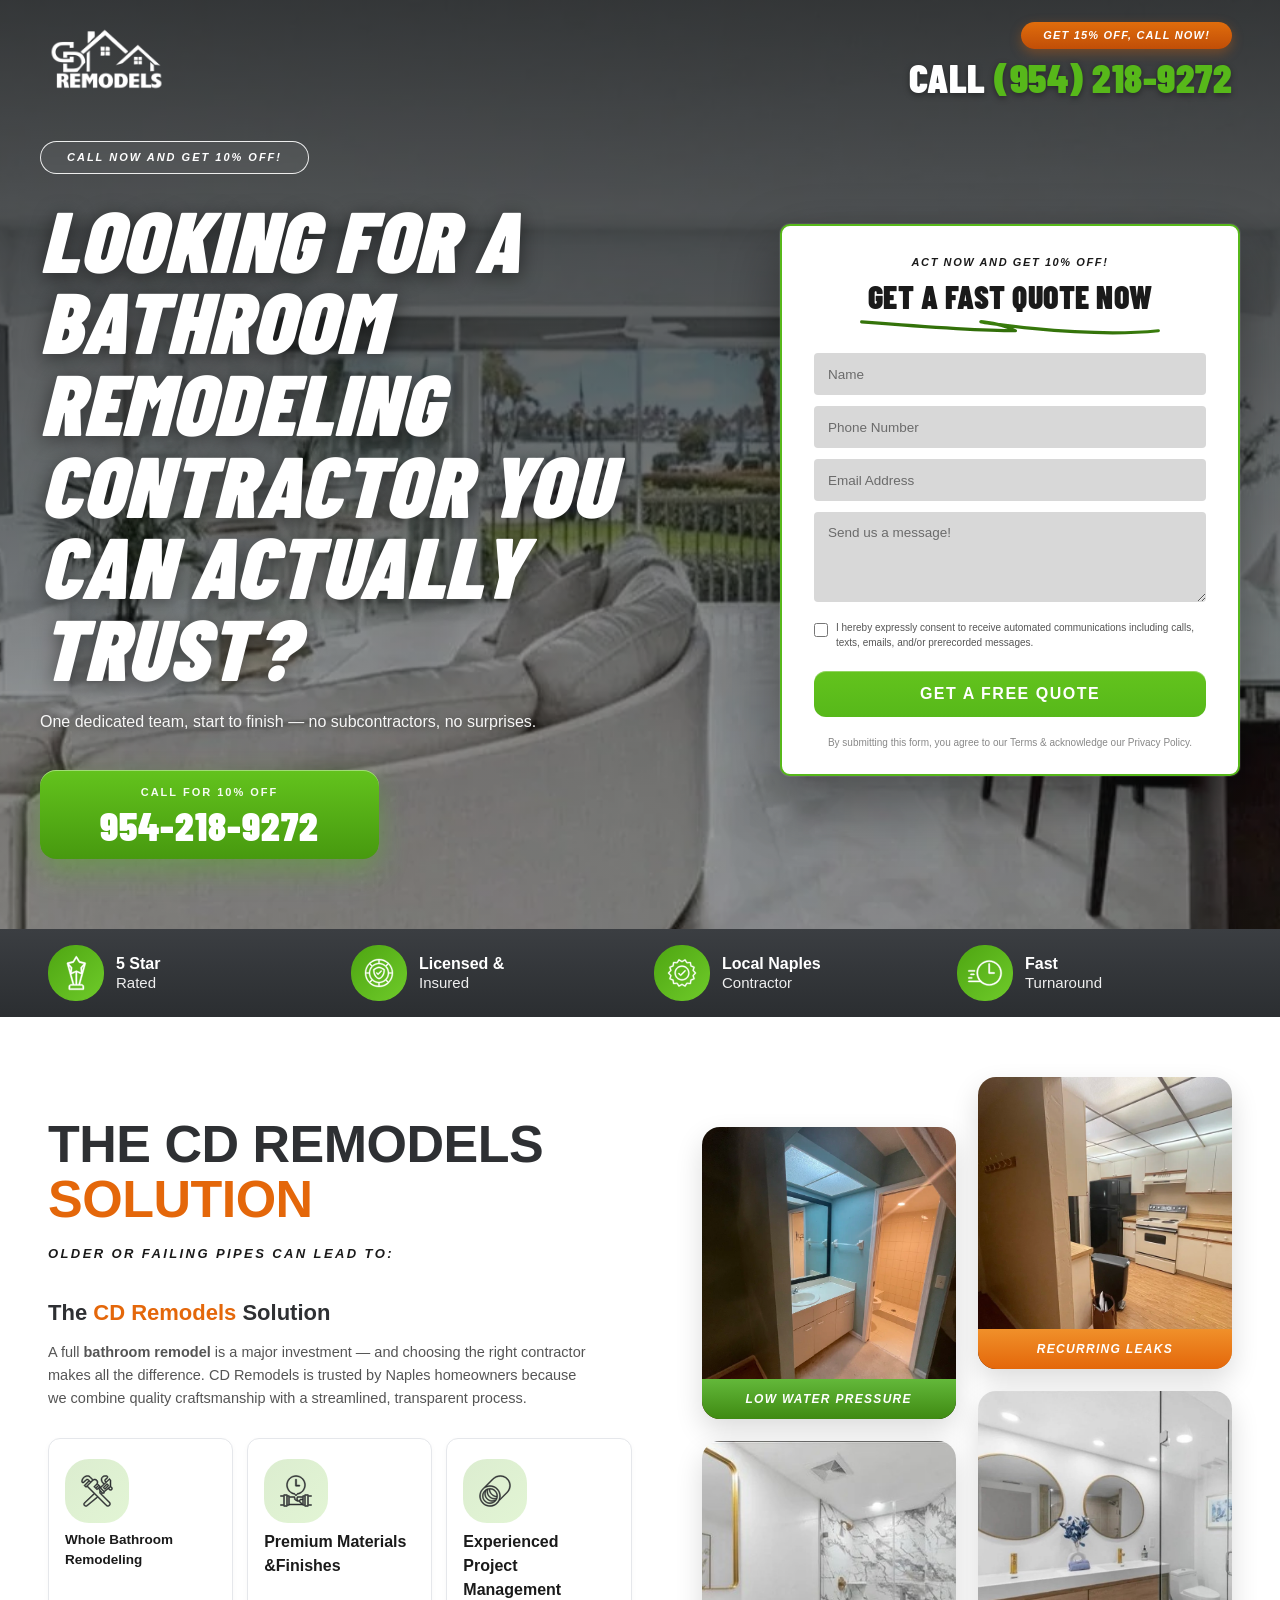
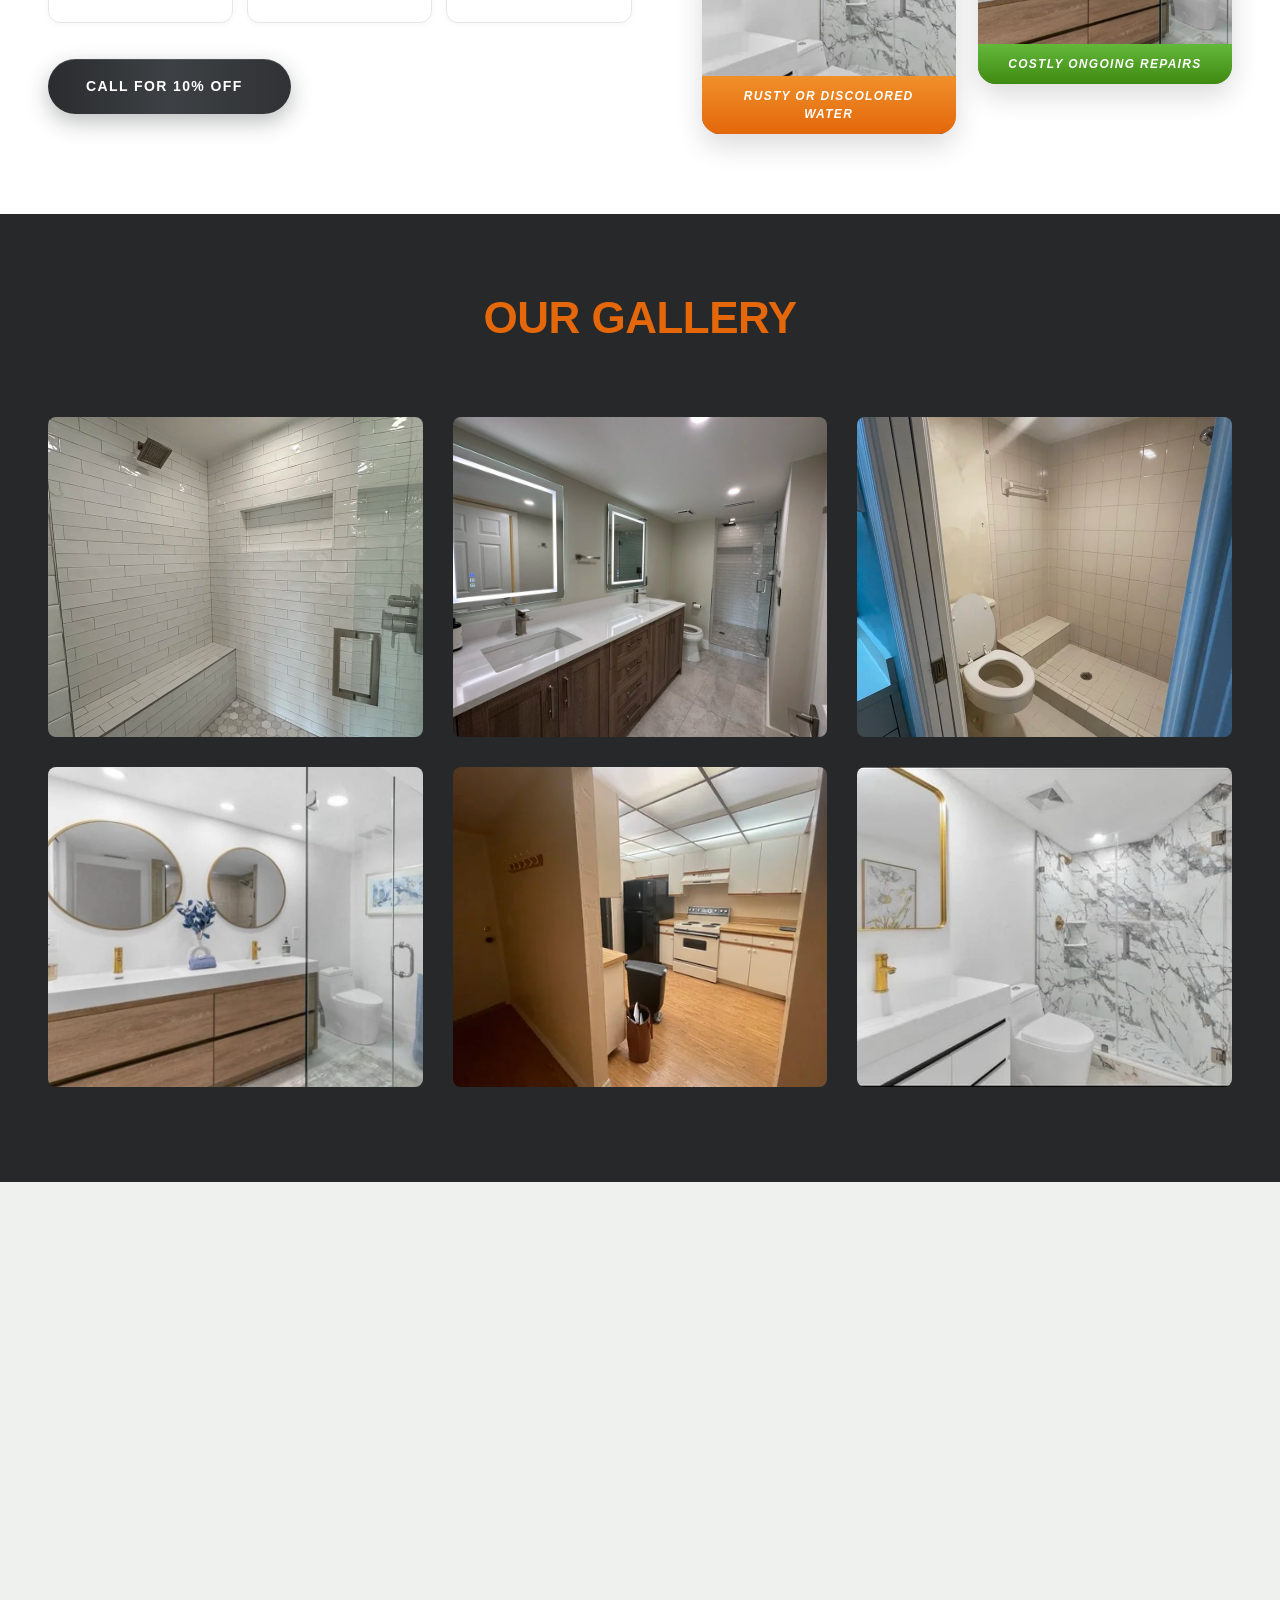
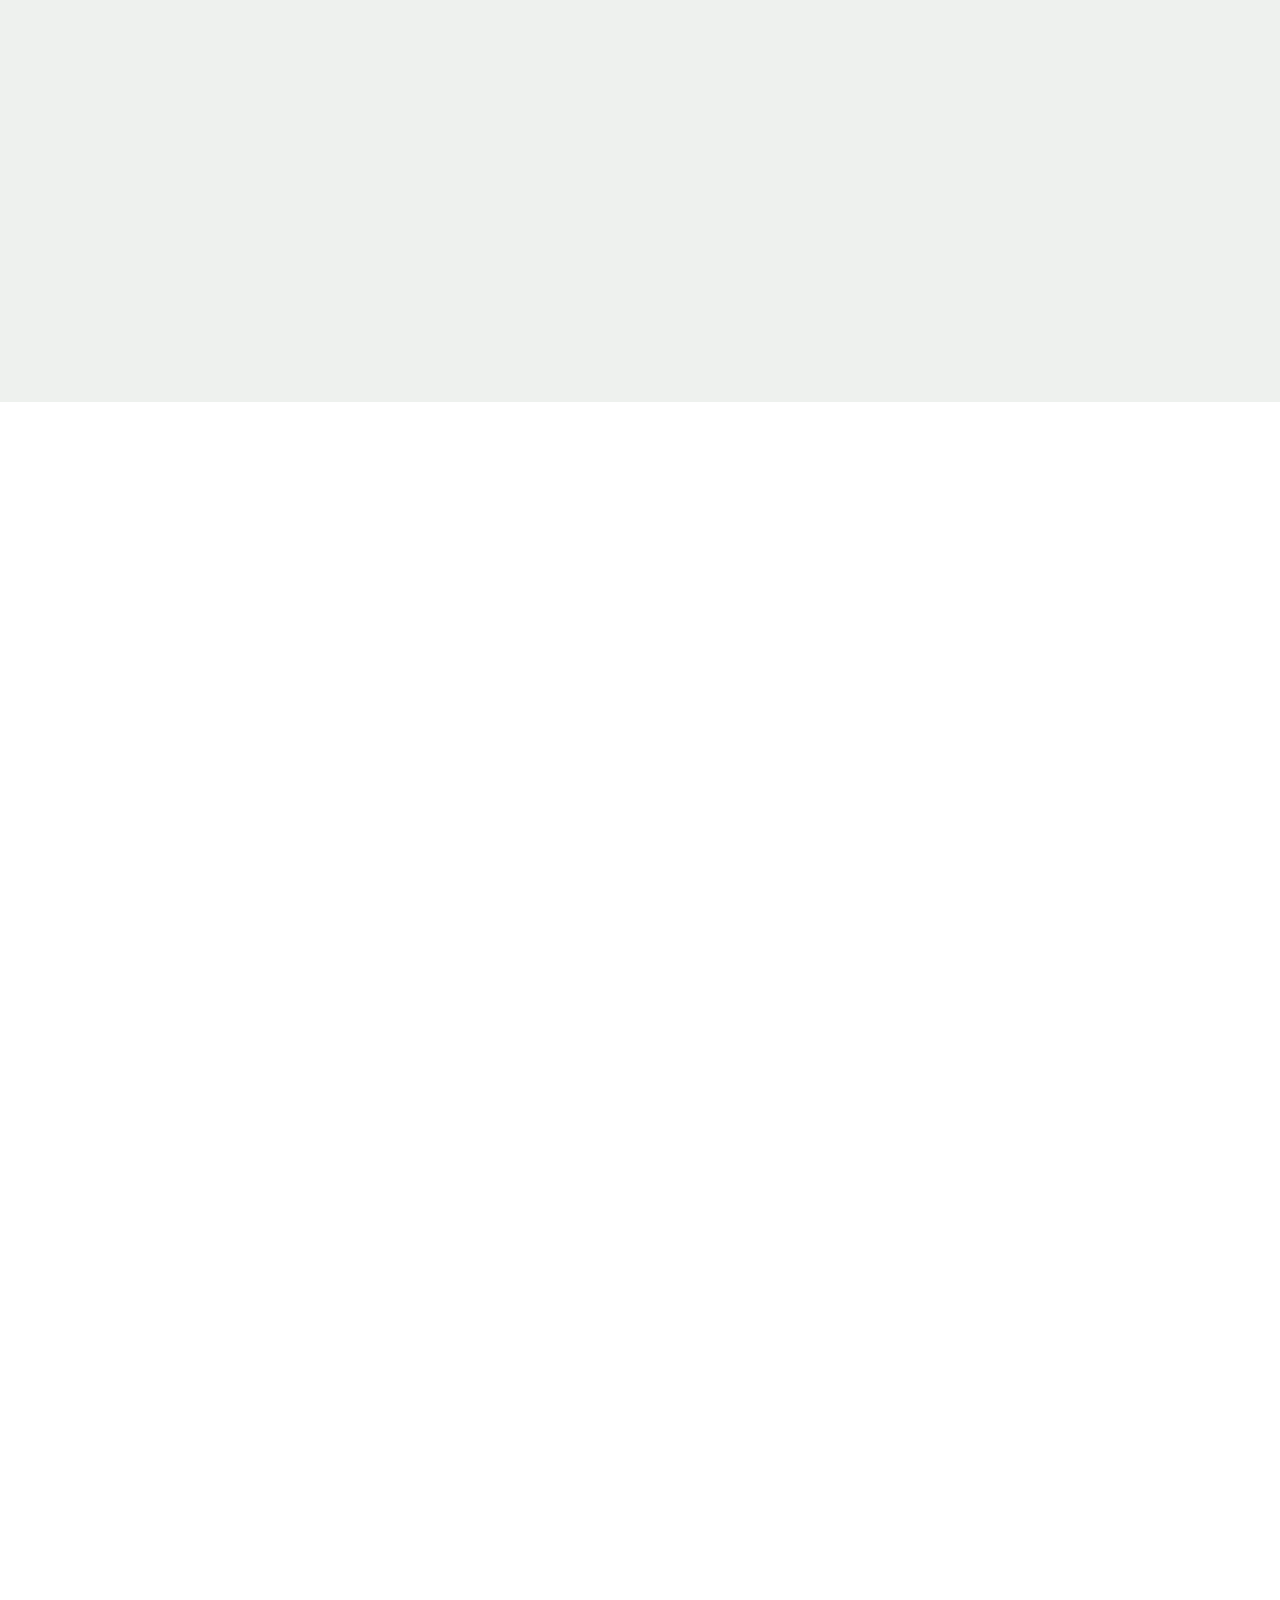
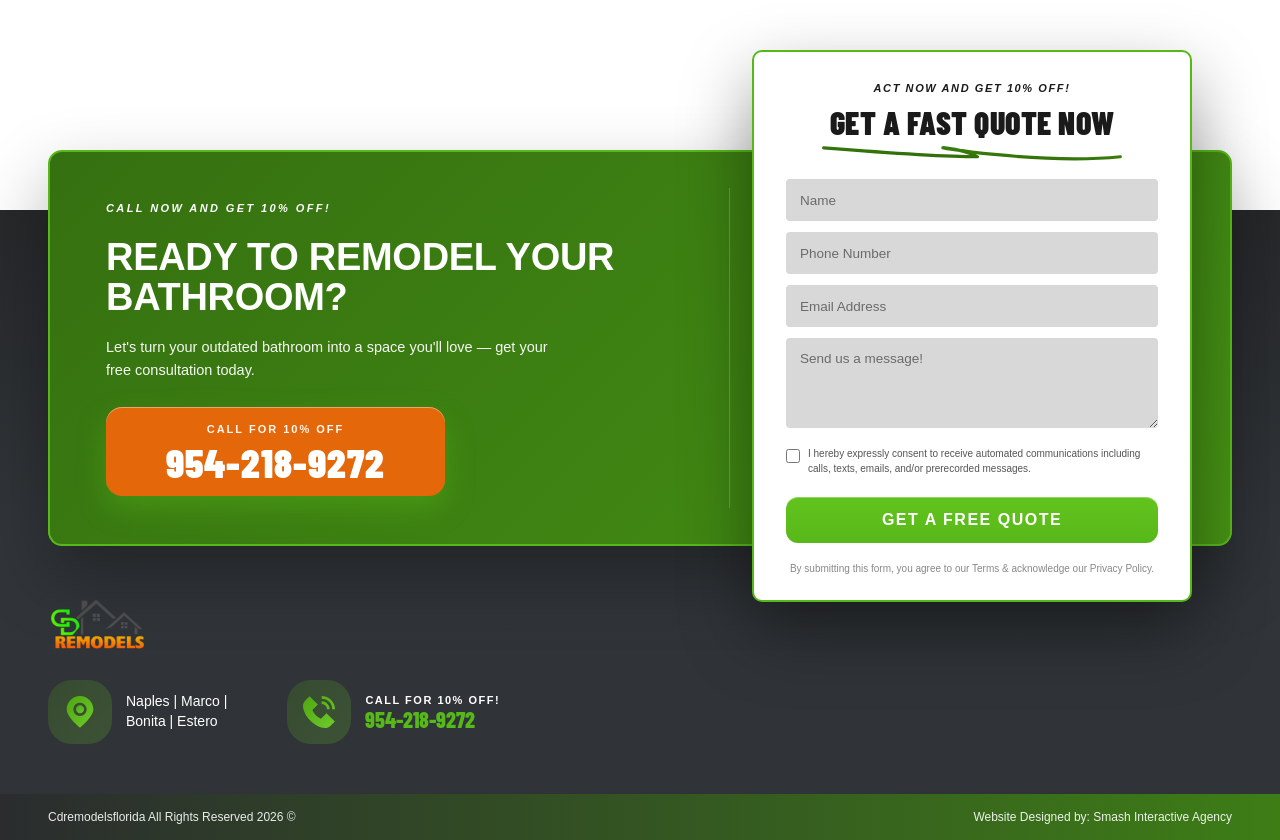
==== bathroom-remodeling.html @ 07159d66 "Initial Commit" ====
<!doctype html>
<html lang="en">
<head>
<!-- Google Tag Manager -->
<!--<script>(function(w,d,s,l,i){w[l]=w[l]||[];w[l].push({'gtm.start':-->
<!--    new Date().getTime(),event:'gtm.js'});var f=d.getElementsByTagName(s)[0],-->
<!--    j=d.createElement(s),dl=l!='dataLayer'?'&l='+l:'';j.async=true;j.src=-->
<!--    'https://www.googletagmanager.com/gtm.js?id='+i+dl;f.parentNode.insertBefore(j,f);-->
<!--    })(window,document,'script','dataLayer','GTM-KGR26T9K');</script>-->
<!-- End Google Tag Manager -->
<meta charset="utf-8"/>
<meta content="width=device-width, initial-scale=1.0" name="viewport"/>
<title>cdremodelsflorida.com — CD Remodels Bathroom Remodeling </title>
<link href="assets/img/favicon.png" rel="icon" type="image/png"/>
<link href="https://fonts.googleapis.com" rel="preconnect">
<link crossorigin="" href="https://fonts.gstatic.com" rel="preconnect"/>
<link rel="stylesheet" href="assets/css/styles-optimized.css">
<style>
      .check-icon {
        display: inline-flex;
        align-items: center;
        justify-content: center;
        flex: 0 0 auto;
        width: 24px;
        height: 24px;
        border-radius: 50%;
        font-weight: 800;
        line-height: 1;
        background: linear-gradient(180deg, #63c31d 0%, #47990f 100%);
        color: #fff;
        font-size: 13px;
        box-shadow: 0 2px 6px rgba(87, 184, 26, 0.35);
      }
    </style>
<!-- Google reCAPTCHA is lazy-loaded near the form to improve initial page speed -->
</link></head>
<body>
<!-- Google Tag Manager (noscript) -->
<!--<noscript><iframe height="0" src="https://www.googletagmanager.com/ns.html?id=GTM-KGR26T9K" style="display:none;visibility:hidden" width="0"></iframe></noscript>-->
<!-- End Google Tag Manager (noscript) -->
<!-- Sticky Nav (transparent at top, solid on scroll) -->
<header class="top-bar">
<div class="container top-bar-inner">
<a class="logo" href="#">
<img alt="CD Remodels Logo" width="89" height="50" decoding="async" fetchpriority="high" src="assets/img/logo.webp"/>
</a>
<div class="top-cta">
<span class="top-badge">GET 15% OFF, CALL NOW!</span>
<a class="top-phone" href="tel:9542189272">CALL <span>(954) 218-9272</span></a>
</div>
</div>
</header>
<section class="hero">
<div class="hero-bg"></div>
<div class="hero-overlay"></div>
<!-- Main hero content -->
<div class="container hero-grid">
<div class="hero-content">
<span class="pill">CALL NOW AND GET 10% OFF!</span>
<h1 class="hero-title">
<span class="title-desktop">
              Looking for a <br>
              Bathroom Remodeling <br> 
              Contractor You <br> 
              Can Actually Trust?

            </span>
<span class="title-mobile">
 Looking for a <br>
               Bathroom Remodeling <br> 
              Contractor You <br> 
              Can Actually Trust?
            </span>
</h1>
<p class="hero-sub">
            One dedicated team, start to finish — no subcontractors, no surprises.   
          </p>
<a class="phone-cta" href="tel:9542189272">
<span class="phone-cta-top">CALL FOR 10% OFF</span>
<span class="phone-cta-num">954-218-9272</span>
</a>
</div>
<!-- Quote Form -->
<aside class="quote-card" id="quote">
<p class="quote-eyebrow">ACT NOW AND GET 10% OFF!</p>
<h2 class="quote-title">
            Get a Fast Quote Now
          </h2>
<!-- Hand-drawn underline -->
<img alt="Form Line" class="quote-title-underline" decoding="async" src="assets/img/icons/form-line.svg"/>
<form action="forms/request-form.php" class="quote-form" method="POST">
<input name="full_name" placeholder="Name" required="" type="text"/>
<input name="phone" placeholder="Phone Number" required="" type="tel"/>
<input name="email" placeholder="Email Address" required="" type="email"/>
<textarea name="message" placeholder="Send us a message!" required="" rows="3"></textarea>
<!-- Honeypot: hidden from real users, bots fill it in -->
<input aria-hidden="true" autocomplete="off" name="website" style="position:absolute;left:-9999px;height:0;width:0;opacity:0" tabindex="-1" type="text"/>
<label class="consent">
<input required="" type="checkbox"/>
<span>I hereby expressly consent to receive automated communications
                including calls, texts, emails, and/or prerecorded
                messages.</span>
</label>
<!-- Google reCAPTCHA -->
<!--<div class="recaptcha-wrap">-->
<!--<div class="g-recaptcha" id="recaptcha-top"></div>-->
<!--</div>-->
<button class="submit-btn" type="submit">GET A FREE QUOTE</button>
<p class="terms">
              By submitting this form, you agree to our Terms &amp; acknowledge
              our Privacy Policy.
            </p>
</form>
</aside>
</div>
<!-- Trust strip -->
<div class="features-strip">
<div class="container features-grid">
<div class="feature">
<img alt="5 Star Rated" decoding="async" src="assets/img/icons/28-years-experience.svg"/>
<div class="feature-text">
<strong>5 Star</strong>
<span>Rated</span>
</div>
</div>
<div class="feature">
<img alt="28+ Years of Experience" decoding="async" src="assets/img/icons/licensed-and-ensured.svg"/>
<div class="feature-text">
<strong>Licensed &amp;</strong>
<span>Insured</span>
</div>
</div>
<div class="feature">
<img alt="Local Naples Contractor" decoding="async" src="assets/img/icons/certified-uponor-installers.svg"/>
<div class="feature-text">
<strong>Local Naples</strong>
<span>Contractor</span>
</div>
</div>
<div class="feature">
<img alt="Fast Turnaround" decoding="async" src="assets/img/icons/fast-turn-around.svg"/>
<div class="feature-text">
<strong>Fast</strong>
<span>Turnaround</span>
</div>
</div>
</div>
</div>
</section>
<!--PROBLEM / SOLUTION SECTION -->
<section class="problem">
<div class="container problem-grid">
<!-- LEFT: copy + features + CTA -->
<div class="problem-content">
<h2 class="section-title">
<span class="title-dark">The CD Remodels</span><br/>
<span class="title-bright">Solution</span>
</h2>
<p class="section-eyebrow">Older or failing pipes can lead to:</p>
<h3 class="solution-title">
<span class="title-dark">The</span>
<span class="title-bright">CD Remodels</span>
<span class="title-dark">Solution</span>
</h3>
<p class="solution-text">
  A full <strong>bathroom remodel</strong> is a major investment — and choosing the right contractor makes all the difference. CD Remodels is trusted by Naples homeowners because we combine quality craftsmanship with a streamlined, transparent process. 
          </p>
<div class="feature-cards">
<div class="feature-card">
<img alt="Icon 1" decoding="async" loading="lazy" src="assets/img/icons/icon-1.svg"/>
<p>
<strong>Whole Bathroom Remodeling </strong><br>
<!--<span>(homes, condos, townhomes)</span>-->
</p>
</div>
<div class="feature-card">
<img alt="Icon 2" decoding="async" loading="lazy" src="assets/img/icons/icon-2.svg"/><br>
<strong>Premium Materials &Finishes </strong><br>
</div>
<div class="feature-card">
<img alt="Icon 3" decoding="async" loading="lazy" src="assets/img/icons/icon-3.svg"/><br>
<strong>Experienced Project Management</strong>
</div>
</div>
<a class="problem-cta" href="tel:9542189272">
            CALL FOR 10% OFF  
</a>
</div>
<!-- RIGHT: 2x2 staggered image grid -->
<div class="problem-images">
<div class="problem-img-card">
<img alt="Low water pressure faucet" decoding="async" loading="lazy" src="assets/img/gallery/bathroom1.webp"/>
<span class="problem-label label-teal">Low Water Pressure</span>
</div>
<div class="problem-img-card">
<img alt="Leaking pipe" decoding="async" loading="lazy" src="assets/img/gallery/bathroom2.webp"/>
<span class="problem-label label-blue">Recurring Leaks</span>
</div>
<div class="problem-img-card">
<img alt="Rusty pipes" decoding="async" loading="lazy" src="assets/img/gallery/bathroom-img5.jpg"/>
<span class="problem-label label-blue">Rusty or Discolored Water</span>
</div>
<div class="problem-img-card">
<img alt="Plumber repairing pipes" decoding="async" loading="lazy" src="assets/img/gallery/bathroom-img4.jpg"/>
<span class="problem-label label-teal">Costly Ongoing Repairs</span>
</div>
</div>
</div>
</section>

<!-- Work Gallery -->
<section class="gallery-list-wrapper">
	<div class="container">
        <div class="top-mid-title">
            <!-- <div class="toplabel">Our Recent Work</div> -->
            <h2 class="process-title">
<span class="title-bright">Our Gallery</span>
</h2>
        </div>
		<div class="row">
            <div class="col-lg-4 col-md-6 col-sm-12 mtb15">
                <div class="gallery-images">
                    <a data-fancybox="gallery" data-src="assets/img/gallery/bathroom-img1.webp">
                        <img src="assets/img/gallery/bathroom-img1.webp" alt="Gallery 1">
                        <div class="hover-content">
                            <span class="hover-icon"></span>
                        </div>
                    </a>
                </div>
            </div>
            <div class="col-lg-4 col-md-6 col-sm-12 mtb15">
                <div class="gallery-images">
                    <a data-fancybox="gallery" data-src="assets/img/gallery/bathroom-img2.webp">
                        <img src="assets/img/gallery/bathroom-img2.webp" alt="Gallery 2">
                        <div class="hover-content">
                            <span class="hover-icon"></span>
                        </div>
                    </a>
                </div>
            </div>
            <div class="col-lg-4 col-md-6 col-sm-12 mtb15">
                <div class="gallery-images">
                    <a data-fancybox="gallery" data-src="assets/img/gallery/bathroom-img3.jpg">
                        <img src="assets/img/gallery/bathroom-img3.jpg" alt="Gallery 3">
                        <div class="hover-content">
                            <span class="hover-icon"></span>
                        </div>
                    </a>
                </div>
            </div>
            <div class="col-lg-4 col-md-6 col-sm-12 mtb15">
                <div class="gallery-images">
                    <a data-fancybox="gallery" data-src="assets/img/gallery/bathroom-img4.jpg">
                        <img src="assets/img/gallery/bathroom-img4.jpg" alt="Gallery 4">
                        <div class="hover-content">
                            <span class="hover-icon"></span>
                        </div>
                    </a>
                </div>
            </div>
            <div class="col-lg-4 col-md-6 col-sm-12 mtb15">
                <div class="gallery-images">
                    <a data-fancybox="gallery" data-src="assets/img/gallery/bathroom-img6.webp">
                        <img src="assets/img/gallery/bathroom-img6.webp" alt="Gallery 5">
                        <div class="hover-content">
                            <span class="hover-icon"></span>
                        </div>
                    </a>
                </div>
            </div>
            <div class="col-lg-4 col-md-6 col-sm-12 mtb15">
                <div class="gallery-images">
                    <a data-fancybox="gallery" data-src="assets/img/gallery/bathroom-img5.jpg">
                        <img src="assets/img/gallery/bathroom-img5.jpg" alt="Gallery 6">
                        <div class="hover-content">
                            <span class="hover-icon"></span>
                        </div>
                    </a>
                </div>
            </div>
        </div>
    </div>
</section>

<!--SPECIALISTS SECTION-->
<section class="specialists">
<div class="container specialists-grid">
<!-- LEFT: image + floating callouts -->
<div class="specialists-visual">
<div class="visual-frame">
<img alt="RepipesOnly specialist working on pipes" decoding="async" loading="lazy" src="assets/img/mid-sec-image1.webp"/>
<!-- Top-right floating callout -->
<div class="callout callout-top">
<span class="callout-pill">Long-Term Results</span>
<div class="callout-body">
<p>Better pressure. Cleaner water. Fewer problems.</p>
<img alt="Icon 7" decoding="async" loading="lazy" src="assets/img/icons/icon-7.svg"/>
</div>
</div>
<!-- Bottom-left floating callout -->
<div class="callout callout-bottom">
<span class="callout-pill">Whole-Home Repipe</span>
<div class="callout-body">
<p>Replace the cause —<br/>not just the symptom</p>
<img alt="Icon 8" decoding="async" loading="lazy" src="assets/img/icons/icon-8.svg"/>
</div>
</div>
</div>
</div>



<!-- RIGHT: copy + feature list + CTA -->
<div class="specialists-content">
<p class="specialists-eyebrow">
  Why Choose Us?
          </p>
<h2 class="specialists-title">
<span class="title-dark">South Florida’s </span><br/>
<span class="title-bright">Bathroom Remodeling Experts  </span>
</h2>
<ul class="specialist-list">
<li>
<span aria-hidden="true" class="check-icon">✓</span>
<div>
<strong>25+ Years of Experience</strong>
</div>
</li>
<li>
<span aria-hidden="true" class="check-icon">✓</span>
<div>
<strong>
  One dedicated project manager from start to finish  
</strong>
</div>
</li>
<li>
<span aria-hidden="true" class="check-icon">✓</span>
<div>
<strong>Clear timelines and proactive communication always 
always </strong>
</div>
</li>
<li>
<span aria-hidden="true" class="check-icon">✓</span>
<div>
<strong>
  Respect for your home, schedule and vision  
</strong>
</div>
</li>

</ul>
<a class="problem-cta" href="tel:9542189272">
            CALL FOR 15% OFF  <span>954-218-9272</span>
</a>
</div>
</div>
</section>
<!--PROCESS SECTION -->
<section class="process">
<div class="container">
<p class="process-eyebrow">Our Approach</p>
<h2 class="process-title">
<span class="title-dark">Simple, Efficient, and</span>
<span class="title-bright">Stress-Free</span>
</h2>
<div class="process-steps">
<div class="process-card">
<h3>Step 1</h3>
<img alt="Icon 4" decoding="async" loading="lazy" src="assets/img/icons/icon-4.svg"/>
<h4>Free Consultation</h4>
<p>
              We learn your goals, timeline, and budget, then give you honest,
              expert guidance from day one.
            </p>
</div>
<!-- Mobile-only vertical curve (between Step 1 and Step 2) -->
<svg aria-hidden="true" class="step-curve-mobile" fill="none" viewbox="0 0 50 70">
<path d="M25,5 Q42,22 25,35 T25,65" stroke="#e4670a" stroke-dasharray="4 5" stroke-linecap="round" stroke-width="2"></path>
</svg>
<div class="process-card">
<h3>Step 2</h3>
<img alt="Icon 5" decoding="async" loading="lazy" src="assets/img/icons/icon-5.svg"/>
<h4>Planning &amp; Design</h4>
<p>
              We map out every detail upfront, so there are no surprises once
              construction starts.
            </p>
</div>
<!-- Mobile-only vertical curve (between Step 2 and Step 3) -->
<svg aria-hidden="true" class="step-curve-mobile" fill="none" viewbox="0 0 50 70">
<path d="M25,5 Q8,22 25,35 T25,65" stroke="#e4670a" stroke-dasharray="4 5" stroke-linecap="round" stroke-width="2"></path>
</svg>
<div class="process-card">
<h3>Step 3</h3>
<img alt="Icon 6" decoding="async" loading="lazy" src="assets/img/icons/icon-6.svg"/>
<h4>Build &amp; Project Management</h4>
<p>
              Our experienced team manages your remodel start to finish, keeping
              you informed at every step.
            </p>
</div>
<!-- Mobile-only vertical curve (between Step 3 and Step 4) -->
<svg aria-hidden="true" class="step-curve-mobile" fill="none" viewbox="0 0 50 70">
<path d="M25,5 Q42,22 25,35 T25,65" stroke="#e4670a" stroke-dasharray="4 5" stroke-linecap="round" stroke-width="2"></path>
</svg>
<div class="process-card">
<h3>Step 4</h3>
<img alt="Icon 4" decoding="async" loading="lazy" src="assets/img/icons/icon-4.svg"/>
<h4>Final Walkthrough</h4>
<p>
              We inspect every detail against our standards — and yours — before
              we call it done.
            </p>
</div>
<!-- Decorative dotted curves between cards -->
<svg aria-hidden="true" class="step-curve curve-left" fill="none" viewbox="0 0 100 60">
<path d="M2,12 Q30,8 50,40 T98,18" stroke="#e4670a" stroke-dasharray="4 5" stroke-linecap="round" stroke-width="2"></path>
</svg>
<svg aria-hidden="true" class="step-curve curve-mid" fill="none" viewbox="0 0 100 60">
<path d="M2,12 Q30,8 50,40 T98,18" stroke="#e4670a" stroke-dasharray="4 5" stroke-linecap="round" stroke-width="2"></path>
</svg>
<svg aria-hidden="true" class="step-curve curve-right" fill="none" viewbox="0 0 100 60">
<path d="M2,12 Q30,8 50,40 T98,18" stroke="#e4670a" stroke-dasharray="4 5" stroke-linecap="round" stroke-width="2"></path>
</svg>
</div>
<!-- Testimonials -->
<div class="approach-testimonials">
<p class="testimonials-eyebrow">Don't Just Take Our Word For It</p>
<h3 class="testimonials-title">What Our Clients Say</h3>
<div class="testimonial-grid">
<figure class="testimonial-card">
<div class="testimonial-stars" role="img" aria-label="Rated 5 out of 5 stars">★★★★★</div>
<p class="testimonial-headline">Reasonable price</p>
<blockquote>
              CD Remodels recently completed a full gut and remodel of our
              bathroom, including a brand-new tiled shower stall. The final result
              looks fantastic, and the quality of the tile work is excellent.
              David was very helpful with the design, permits and keeping the
              project moving to completion. While there were a few minor delays
              along the way, the team was professional, respectful of our home,
              and made sure everything was resolved to our satisfaction. We love
              our new primary bathroom!
            </blockquote>
<figcaption>
<span class="testimonial-name">Jerry LaFemina</span>
</figcaption>
</figure>
<figure class="testimonial-card">
<div class="testimonial-stars" role="img" aria-label="Rated 5 out of 5 stars">★★★★★</div>
<p class="testimonial-headline">Great price</p>
<blockquote>
              CD Remodels saved my kitchen. I had a terrible experience with a
              previous kitchen redesign, but Carlos and his remodeling company
              saved the day. He was responsive, attentive, and dedicated to
              fixing the mess left behind. The final result is stunning and even
              better than I imagined. Carlos's attention to detail and commitment
              to quality truly shine through. I highly recommend him and his team
              for any remodeling needs!
            </blockquote>
<figcaption>
<span class="testimonial-name">Yasmina Santana Ramirez</span>
</figcaption>
</figure>
<figure class="testimonial-card">
<div class="testimonial-stars" role="img" aria-label="Rated 5 out of 5 stars">★★★★★</div>
<p class="testimonial-headline">Excellent price</p>
<blockquote>
              David at CD Remodels was very responsive and easy to contact. He
              was very helpful with kitchen ideas and did an excellent job for a
              kitchen counter and remodel for an excellent price. Highly recommend
              them for any home remodel.
            </blockquote>
<figcaption>
<span class="testimonial-name">Richard Schnabel</span>
</figcaption>
</figure>
</div>
</div>
</div>
</section>
<!--FOOTER + OVERLAPPING CTA-->
<section class="footer-cta-section">
<div class="container">
<!-- Overlapping CTA cards (bridge process & footer) -->
<div class="cta-cards-row">
<!-- LEFT: teal panel -->
<div class="cta-teal foot-btn">
<p class="cta-eyebrow">Call Now and Get 10% Off!</p>
<h2 class="cta-title">Ready to Remodel Your Bathroom? </h2>
<p class="cta-text">
              Let's turn your outdated bathroom into a space you'll love — get your free consultation today.  
            </p>
<a class="phone-cta" href="tel:9542189272">
<span class="phone-cta-top">CALL FOR 10% OFF</span>
<span class="phone-cta-num">954-218-9272</span>
</a>
</div>
<!-- RIGHT: form overlapping above and below the teal -->
<aside class="quote-card cta-form-card">
<p class="quote-eyebrow">ACT NOW AND GET 10% OFF!</p>
<h2 class="quote-title">
              Get a Fast Quote Now
            </h2>
<img alt="Form Line" class="quote-title-underline" decoding="async" src="assets/img/icons/form-line.svg"/>
<form action="forms/request-form.php" class="quote-form" method="POST">
<input name="full_name" placeholder="Name" required="" type="text"/>
<input name="phone" placeholder="Phone Number" required="" type="tel"/>
<input name="email" placeholder="Email Address" required="" type="email"/>
<textarea name="message" placeholder="Send us a message!" required="" rows="3"></textarea>
<!-- Honeypot: hidden from real users, bots fill it in -->
<input aria-hidden="true" autocomplete="off" name="website" style="position:absolute;left:-9999px;height:0;width:0;opacity:0" tabindex="-1" type="text"/>
<label class="consent">
<input required="" type="checkbox"/>
<span>I hereby expressly consent to receive automated
                  communications including calls, texts, emails, and/or
                  prerecorded messages.</span>
</label>
<!-- Google reCAPTCHA -->
<!--<div class="recaptcha-wrap">-->
<!--<div class="g-recaptcha" id="recaptcha-bottom"></div>-->
<!--</div>-->
<button class="submit-btn" type="submit">GET A FREE QUOTE</button>
<p class="terms">
                By submitting this form, you agree to our Terms &amp;
                acknowledge our Privacy Policy.
              </p>
</form>
</aside>
</div>
<!-- Footer info -->
<div class="footer-info">
<a class="logo footer-logo" href="#">
<img alt="CD Remodels Logo" decoding="async" loading="lazy" src="assets/img/logo.webp"/>
</a>
<div class="footer-cols">
<div class="footer-col">
<img alt="RepipesOnly Logo" decoding="async" loading="lazy" src="assets/img/icons/location.svg"/>
<p>Naples | Marco |<br/>Bonita | Estero</p>
</div>
<div class="footer-col">
<img alt="RepipesOnly Logo" decoding="async" loading="lazy" src="assets/img/icons/phone.svg"/>
<div class="footer-col-text">
<span class="footer-col-label">CALL FOR 10% OFF!</span>
<a class="footer-phone-num" href="tel:9542189272">954-218-9272</a>
</div>
</div>
</div>
</div>
</div>
<!-- Bottom strip -->
<div class="footer-bottom">
<div class="container footer-bottom-inner">
<span>Cdremodelsflorida All Rights Reserved 2026 ©</span>
<span>Website Designed by: Smash Interactive Agency</span>
</div>
</div>
</section>
<script src="assets/js/script.js" defer></script>

    <script>
      /*
        Lazy-load Google reCAPTCHA only when the user reaches/interacts with a form.
        This improves initial page speed because reCAPTCHA is one of the heaviest third-party scripts.
      */
      (function () {
        var recaptchaLoaded = false;
        var widgetsRendered = false;
        var siteKey = '6LcjktwsAAAAACEcy-ipMiK-mcdQg6jhP_QDrKc2';
        window.onRecaptchaLoad = function () {
          if (widgetsRendered || typeof grecaptcha === 'undefined') return;

          ['recaptcha-top', 'recaptcha-bottom'].forEach(function (id) {
            var el = document.getElementById(id);
            if (el && !el.dataset.rendered) {
              grecaptcha.render(id, { sitekey: siteKey });
              el.dataset.rendered = 'true';
            }
          });
          widgetsRendered = true;
        };
        function loadRecaptcha() {
          if (recaptchaLoaded) return;
          recaptchaLoaded = true;
          var script = document.createElement('script');
          script.src = 'https://www.google.com/recaptcha/api.js?onload=onRecaptchaLoad&render=explicit';
          script.async = true;
          script.defer = true;
          document.head.appendChild(script);
        }
        var forms = document.querySelectorAll('.quote-form');
        forms.forEach(function (form) {
          ['focusin', 'mouseenter', 'touchstart'].forEach(function (eventName) {
            form.addEventListener(eventName, loadRecaptcha, { once: true, passive: true });
          });
          form.addEventListener('submit', function (event) {
            if (!widgetsRendered) {
              event.preventDefault();
              loadRecaptcha();
              var button = form.querySelector('button[type="submit"]');
              if (button) {
                button.disabled = true;
                button.textContent = 'Loading verification...';
              }
              setTimeout(function () {
                if (button) {
                  button.disabled = false;
                  button.textContent = 'GET A FREE QUOTE';
                }
              }, 1200);
            }
          });
        });
        if ('IntersectionObserver' in window) {
          var observer = new IntersectionObserver(
            function (entries) {
              if (entries.some(function (entry) { return entry.isIntersecting; })) {
                loadRecaptcha();
                observer.disconnect();
              }
            },
            { rootMargin: '300px' }
          );
          document.querySelectorAll('.recaptcha-wrap').forEach(function (el) {
            observer.observe(el);
          });
        } else {
          window.addEventListener('load', function () {
            setTimeout(loadRecaptcha, 2500);
          }, { once: true });
        }
      })();
    </script>
  </body>
</html>
---- assets/css/styles-optimized.css ----
@font-face {
  font-family: 'Barlow Condensed';
  font-style: normal;
  font-weight: 700;
  font-display: swap;
  src: url('../fonts/barlow-condensed-v13-latin-700.woff2') format('woff2');
}
@font-face {
  font-family: 'Barlow Condensed';
  font-style: normal;
  font-weight: 800;
  font-display: swap;
  src: url('../fonts/barlow-condensed-v13-latin-800.woff2') format('woff2');
}
@font-face {
  font-family: 'Barlow Condensed';
  font-style: normal;
  font-weight: 900;
  font-display: swap;
  src: url('../fonts/barlow-condensed-v13-latin-900.woff2') format('woff2');
}

/* =========================================
   RepipesOnly.com — Hero Section Styles
   ========================================= */
* {
  margin: 0;
  padding: 0;
  box-sizing: border-box;
}

:root {
  --navy-darkest: #26282a;
  --navy-dark: #31353a;
  --navy: #3e4348;
  --strip-teal-1: #3b3e42;
  --strip-teal-2: #2b2e31;
  --green: #57b81a;
  --green-mid: #47990f;
  --green-dark: #3c8109;
  --green-glow: rgba(87, 184, 26, 0.4);
  --icon-blue-1: #f6a03e;
  --icon-blue-2: #f0902a;
  --logo-blue-1: #f6b45a;
  --logo-blue-2: #e4670a;
  --logo-blue-3: #e4670a;
  --white: #ffffff;
  --form-grey: #d8d8d8;
  --form-grey-2: #cfcfcf;
  --text-muted: #6b6b6b;
}
html,
body {
  height: 100%;
}
body {
  font-family:
    "Open Sans",
    -apple-system,
    BlinkMacSystemFont,
    sans-serif;
  color: #fff;
  background: var(--navy-darkest);
  line-height: 1.5;
  -webkit-font-smoothing: antialiased;
}
.container {
  max-width: 1480px;
  margin: 0 auto;
  padding: 0 48px;
}
/* =========================================
   HERO BACKGROUND
   ========================================= */
.hero {
  position: relative;
  min-height: 100vh;
  display: flex;
  flex-direction: column;
  overflow: hidden;
  /* Reserves space for the fixed top-bar; JS sets exact value on load/resize */
  padding-top: 110px;
}
.hero-bg {
  position: absolute;
  inset: 0;
  background-image: url("../img/main-sec-desktop-bg1.webp");
  background-size: cover;
  background-position: center;
  z-index: 0;
}
/* Lighter overlay so the palm-tree scene shows through */
.hero-overlay {
  position: absolute;
  inset: 0;
  background: linear-gradient(
    180deg,
    rgba(16, 18, 19, 0.84) 0%,
    rgba(18, 20, 21, 0.64) 38%,
    rgba(20, 22, 23, 0.44) 72%,
    rgba(22, 24, 25, 0.42) 100%
  );
  z-index: 1;
}
.hero > *:not(.hero-bg):not(.hero-overlay) {
  position: relative;
  z-index: 2;
}
/* =========================================
   TOP BAR (sticky across entire page; transparent → solid on scroll)
   ========================================= */
.top-bar {
  position: fixed;
  top: 0;
  left: 0;
  right: 0;
  z-index: 100;
  padding: 22px 0 14px;
  background: transparent;
  transition: background-color 0.3s ease, box-shadow 0.3s ease,
    backdrop-filter 0.3s ease;
}
.top-bar.scrolled {
  background: #ffffff;
  -webkit-backdrop-filter: blur(12px);
  backdrop-filter: blur(12px);
  box-shadow: 0 4px 20px rgba(0, 0, 0, 0.12);
}
.top-bar-inner {
  display: flex;
  justify-content: space-between;
  align-items: center;
  gap: 24px;
}
.logo {
  display: flex;
  align-items: center;
  gap: 12px;
  text-decoration: none;}
.top-bar .logo img {
  height: 66px;
  width: auto;
  display: block;
  /* Logo shows white while the bar is transparent over the dark hero */
  filter: brightness(0) invert(1);
  transition: filter 0.3s ease;
}
/* Once scrolled, the bar turns white and the logo returns to full color */
.top-bar.scrolled .logo img {
  filter: none;
}
.logo-icon {
  color: var(--logo-blue-2);
  font-size: 26px;
  background: linear-gradient(
    180deg,
    var(--logo-blue-1),
    var(--logo-blue-3)
  );
  -webkit-background-clip: text;
  background-clip: text;
  -webkit-text-fill-color: transparent;
}
.logo-icon.flip {
  transform: scaleX(-1);
}
.logo-text {
  font-family: "Barlow Condensed", sans-serif;
  font-weight: 900;
  font-size: 36px;
  letter-spacing: 0.5px;
  background: linear-gradient(
    180deg,
    var(--logo-blue-1) 0%,
    var(--logo-blue-2) 55%,
    var(--logo-blue-3) 100%
  );
  -webkit-background-clip: text;
  -webkit-text-fill-color: transparent;
  background-clip: text;
}
.logo-accent,
.logo-dot {
  /* Inherit the same metallic gradient via parent — no separate fill */
  background: inherit;
  -webkit-background-clip: text;
  background-clip: text;
}
.top-cta {
  text-align: right;
  display: flex;
  flex-direction: column;
  align-items: flex-end;
  gap: 8px;
}
.top-badge {
  display: inline-block;
  background: linear-gradient(180deg, #e06d0c 0%, #c14e07 100%);
  color: #fff;
  font-weight: 800;
  font-size: 11px;
  padding: 5px 22px;
  border-radius: 999px;
  letter-spacing: 1.2px;
  box-shadow: 0 4px 12px rgba(228, 103, 10, 0.35);
  font-style: italic;
}
.top-phone {
  color: #fff;
  text-decoration: none;
  font-family: "Barlow Condensed", sans-serif;
  font-weight: 900;
  font-size: 40px;
  letter-spacing: 0.5px;
  line-height: 1;
  text-shadow: 0 2px 6px rgba(0, 0, 0, 0.4);
  transition: color 0.3s ease, text-shadow 0.3s ease;
}

.top-phone span {
  color: var(--green);
}

/* On the white scrolled bar, darken the phone text for legibility */
.top-bar.scrolled .top-phone {
  color: #2e3033;
  text-shadow: none;
}
.top-bar.scrolled .top-phone span {
  color: #3c8109;
}

/* =========================================
   HERO GRID
   ========================================= */
.hero-grid {
  display: grid;
  grid-template-columns: 1.05fr 0.95fr;
  gap: 70px;
  padding-top: 30px;
  padding-bottom: 70px;
  align-items: center;
  flex: 1;
}

/* Grid items default to min-width: auto (= min-content size), which lets
   rigid children like the 304px reCAPTCHA iframe push the column wider
   than the viewport. min-width: 0 lets the column shrink properly. */
.hero-grid > * {
  min-width: 0;
}

/* ----- Hero width + spread overrides -----
   (1) Widen ONLY the hero's main content grid past the global 1480px
       container width so there's room to spread out on big screens.
       Top-bar nav is intentionally excluded so it keeps its original width.
   (2) On wide screens, push the title block flush left and the form
       block flush right with all leftover space between them. */
.hero > .container.hero-grid {
  max-width: 1720px;
  padding-left: 40px;
  padding-right: 40px;
}

@media (min-width: 1280px) {
  .hero-grid {
    grid-template-columns: auto auto;
    justify-content: space-between;
    gap: 60px;
  }
}

/* LEFT COLUMN */
.pill {
  display: inline-block;
  border: 1px solid rgba(255, 255, 255, 0.9);
  border-radius: 999px;
  padding: 7px 26px;
  font-size: 11px;
  font-weight: 700;
  letter-spacing: 2px;
  margin-bottom: 24px;
  background: rgba(255, 255, 255, 0.06);
  backdrop-filter: blur(2px);
  font-style: italic;
}

.hero-title {
  font-family: "Barlow Condensed", sans-serif;
  font-weight: 900;
  font-style: italic;
  font-size: 86px;
  line-height: 0.95;
  letter-spacing: 0.5px;
  text-transform: uppercase;
  margin-bottom: 22px;
  text-shadow: 0 4px 20px rgba(0, 0, 0, 0.5);
}

.hero-sub {
  font-size: 16px;
  line-height: 1.55;
  color: rgba(255, 255, 255, 0.95);
  max-width: 520px;
  margin-bottom: 36px;
  text-shadow: 0 1px 6px rgba(0, 0, 0, 0.4);
}

.phone-cta {
  display: inline-flex;
  flex-direction: column;
  align-items: center;
  background: linear-gradient(180deg, #63c31d 0%, #47990f 100%);
  color: #fff;
  text-decoration: none;
  padding: 14px 60px;
  border-radius: 16px;
  box-shadow:
    inset 0 1px 0 rgba(255, 255, 255, 0.4),
    0 12px 28px var(--green-glow);
  transition:
    transform 0.2s ease,
    box-shadow 0.2s ease;
}

.foot-btn .phone-cta{
    background: #e4670a !important;
}

.phone-cta:hover {
  transform: translateY(-2px);
  box-shadow:
    inset 0 1px 0 rgba(255, 255, 255, 0.4),
    0 16px 32px rgba(87, 184, 26, 0.55);
}

.phone-cta-top {
  font-size: 11px;
  font-weight: 700;
  letter-spacing: 2px;
  margin-bottom: 4px;
  opacity: 0.95;
}

.phone-cta-num {
  font-family: "Barlow Condensed", sans-serif;
  font-weight: 900;
  font-size: 40px;
  letter-spacing: 1px;
  line-height: 1;
}

/* =========================================
   QUOTE FORM CARD
   ========================================= */
.quote-card {
  background: #fff;
  color: #1a1a1a;
  border-radius: 10px;
  padding: 28px 32px 24px;
  border: 2px solid var(--green);
  box-shadow:
    0 0 0 1px rgba(255, 255, 255, 0.08),
    0 25px 60px rgba(0, 0, 0, 0.4);
  max-width: 460px;
  width: 100%;
  margin-left: auto;
}

.quote-eyebrow {
  text-align: center;
  font-size: 11px;
  font-weight: 800;
  letter-spacing: 1.6px;
  color: #1a1a1a;
  margin-bottom: 10px;
  font-style: italic;
}

.quote-title {
  font-family: "Barlow Condensed", sans-serif;
  font-weight: 900;
  font-size: 32px;
  line-height: 1.05;
  text-align: center;
  text-transform: uppercase;
  margin-bottom: 4px;
  color: #1a1a1a;
  letter-spacing: 0.5px;
}

/* Hand-drawn underline below title */
.quote-title-underline {
  display: block;
  width: 300px;
  height: auto;
  margin: 6px auto 18px;
}

.quote-form {
  display: flex;
  flex-direction: column;
  gap: 11px;
}

.quote-form input,
.quote-form textarea {
  width: 100%;
  padding: 13px 14px;
  border: none;
  border-radius: 4px;
  background: var(--form-grey);
  color: #333;
  font-family: inherit;
  font-size: 14px;
  outline: none;
  transition: background 0.15s ease;
}

.quote-form input:focus,
.quote-form textarea:focus {
  background: var(--form-grey-2);
}

.quote-form input::placeholder,
.quote-form textarea::placeholder {
  color: var(--text-muted);
  font-size: 13.5px;
}

.quote-form textarea {
  resize: vertical;
  min-height: 90px;
  font-family: inherit;
}

.consent {
  display: flex;
  align-items: flex-start;
  gap: 8px;
  font-size: 10px;
  color: #555;
  line-height: 1.45;
  margin: 8px 0 4px;
}

.consent input {
  margin-top: 2px;
  flex-shrink: 0;
  accent-color: var(--green);
  cursor: pointer;
  width: 14px;
  height: 14px;
}

.submit-btn {
  width: 100%;
  background: linear-gradient(180deg, #63c31d 0%, #57b81a 100%);
  color: #fff;
  border: none;
  padding: 14px;
  border-radius: 12px;
  font-size: 16px;
  font-weight: 800;
  letter-spacing: 1.5px;
  cursor: pointer;
  transition:
    background 0.2s ease,
    transform 0.15s ease;
  margin-top: 6px;
  box-shadow: inset 0 1px 0 rgba(255, 255, 255, 0.3);
}

.submit-btn:hover {
  background: linear-gradient(180deg, #57b81a 0%, #47990f 100%);
  transform: translateY(-1px);
}

/* =========================================
   CTA SHINE-SWEEP HOVER ANIMATION
   A diagonal light stripe sweeps across the button on hover.
   Applied to all primary CTAs.
   ========================================= */
.phone-cta,
.problem-cta,
.submit-btn {
  position: relative;
  overflow: hidden;
}

.phone-cta::before,
.problem-cta::before,
.submit-btn::before {
  content: "";
  position: absolute;
  top: 0;
  left: -75%;
  width: 50%;
  height: 100%;
  background: linear-gradient(
    100deg,
    transparent 0%,
    rgba(255, 255, 255, 0.35) 50%,
    transparent 100%
  );
  transform: skewX(-20deg);
  transition: left 0.7s ease;
  pointer-events: none;
}

.phone-cta:hover::before,
.problem-cta:hover::before,
.submit-btn:hover::before {
  left: 125%;
}

/* Make sure the button text/content stays above the shine layer */
.phone-cta > *,
.problem-cta > *,
.submit-btn {
  position: relative;
  z-index: 1;
}

/* Respect reduced-motion preferences */
@media (prefers-reduced-motion: reduce) {
  .phone-cta::before,
  .problem-cta::before,
  .submit-btn::before {
    transition: none;
  }
}

.terms {
  font-size: 10px;
  color: #888;
  text-align: center;
  margin-top: 8px;
  line-height: 1.4;
}

/* =========================================
   FEATURES STRIP (teal — not navy)
   ========================================= */
.features-strip {
  background: linear-gradient(
    180deg,
    var(--strip-teal-1) 0%,
    var(--strip-teal-2) 100%
  );
  padding: 16px 0;
  margin-top: auto;
  position: relative;
  z-index: 3;
}

.features-grid {
  display: grid;
  grid-template-columns: repeat(4, 1fr);
  gap: 28px;
}

.feature {
  display: flex;
  align-items: center;
  gap: 12px;
}

.feature img {
  width: 56px;
  height: 56px;
  flex-shrink: 0;
}

.feature-icon {
  width: 48px;
  height: 48px;
  border-radius: 50%;
  background: linear-gradient(
    180deg,
    var(--icon-blue-1) 0%,
    var(--icon-blue-2) 100%
  );
  display: flex;
  align-items: center;
  justify-content: center;
  color: #fff;
  font-size: 19px;
  flex-shrink: 0;
  box-shadow:
    inset 0 1px 0 rgba(255, 255, 255, 0.3),
    0 4px 10px rgba(0, 0, 0, 0.2);
}

.feature-text {
  display: flex;
  flex-direction: column;
  line-height: 1.2;
}

.feature-text strong {
  font-size: 16px;
  font-weight: 700;
  color: #fff;
}

.feature-text span {
  font-size: 15px;
  font-weight: 400;
  color: rgba(255, 255, 255, 0.92);
}

/* =========================================
   RESPONSIVE
   ========================================= */
@media (max-width: 1024px) {
  .hero-title {
    font-size: 64px;
  }
  .hero-grid {
    gap: 40px;
  }
}

@media (max-width: 900px) {
  .hero-grid {
    grid-template-columns: 1fr;
    gap: 40px;
    padding-top: 30px;
  }

  .top-bar-inner {
    flex-direction: column;
    gap: 18px;
    text-align: center;
  }

  .top-cta {
    align-items: center;
  }

  .quote-card {
    margin: 0 auto;
  }

  .features-grid {
    grid-template-columns: repeat(2, 1fr);
    gap: 22px;
  }

  /* Center hero content when single-column on mobile/tablet */
  .hero-content {
    text-align: center;
    display: flex;
    flex-direction: column;
    align-items: center;
  }
  .hero-sub {
    margin-left: auto;
    margin-right: auto;
  }

  /* Nav stacks vertically — taller, so reserve more space */
  .hero {
    padding-top: 170px;
  }
}

/* =========================================
   DUAL-TITLE TOGGLE (desktop vs mobile line breaks)
   ========================================= */
.title-mobile {
  display: none;
}
.title-desktop {
  display: inline;
}

@media (max-width: 560px) {
  .container {
    padding: 0 20px;
  }

  /* Swap hero background to mobile-optimized version */
  .hero-bg {
    background-image: url("../img/main-sec-mobile-bg.webp");
  }

  /* Hero title: bumped up + show 5-line mobile version
     (WHOLE-HOME / REPIPING / DONE RIGHT / IN SOUTH / FLORIDA) */
  .hero-title {
    font-size: 56px;
    letter-spacing: 0;
    margin-bottom: 20px;
    line-height: 0.95;
  }
  .title-desktop {
    display: none;
  }
  .title-mobile {
    display: inline;
  }

  /* Top bar phone: more prominent on mobile.
     Color stays the brand green from the desktop rule. */
  .top-phone {
    font-size: 34px;
    letter-spacing: 0;
  }

  .phone-cta-num {
    font-size: 34px;
  }
  .phone-cta {
    padding: 14px 32px;
    width: 100%;
    max-width: 360px;
    border-radius: 14px;
  }
  .features-grid {
    grid-template-columns: 1fr;
    gap: 26px;
  }
  .features-strip {
    padding: 28px 0;
  }
  .feature {
    gap: 16px;
  }
  .feature img {
    width: 52px;
    height: 52px;
  }
  .quote-card {
    padding: 24px 22px 22px;
    max-width: 100%;
  }
  .quote-title {
    font-size: 26px;
  }
  .quote-title-underline {
    width: 240px;
  }

  /* Top bar: smaller logo + tighter spacing for narrow screens */
  .top-bar {
    padding: 18px 0 10px;
  }
  .top-bar .logo img {
    height: 50px;
  }
  .top-bar-inner {
    gap: 10px;
  }
  .logo {
    gap: 8px;
  }
  .logo-text {
    font-size: 26px;
  }
  .logo-icon {
    font-size: 20px;
  }
  .top-cta {
    gap: 8px;
  }
  .top-badge {
    font-size: 10px;
    padding: 5px 22px;
    letter-spacing: 1.4px;
  }

  /* Hero pill + subtitle + grid spacing */
  .pill {
    font-size: 10px;
    padding: 6px 22px;
    letter-spacing: 1.5px;
    margin-bottom: 22px;
  }
  .hero-sub {
    font-size: 14.5px;
    margin-bottom: 26px;
    max-width: 100%;
    padding: 0 6px;
  }
  .hero-grid {
    gap: 28px;
    padding-top: 16px;
    padding-bottom: 44px;
  }
  /* Match the regular container's 20px gutters on small phones so the
     form aligns with the hero title and green CTA above it. */
  .hero > .container.hero-grid {
    padding-left: 20px;
    padding-right: 20px;
  }
  /* Belt-and-suspenders: lock the form card so it can never exceed the
     visible viewport, regardless of inner content. */
  .quote-card {
    min-width: 0;
    margin-left: auto;
    margin-right: auto;
  }
}

/* Extra-narrow phones (≤375px): scale title down so 5 lines still fit */
@media (max-width: 375px) {
  .hero-title {
    font-size: 50px;
  }
  .top-phone {
    font-size: 30px;
  }
  .phone-cta-num {
    font-size: 30px;
  }
  .container {
    padding: 0 16px;
  }
}

/* =========================================
   PROBLEM / SOLUTION SECTION
   ========================================= */
:root {
  --title-dark: #2e3033;
  --title-bright: #e4670a;
  --headline-blue: #e4670a;
  --feature-icon-bg: #e6f4d9;
  --feature-icon-fg: #e4670a;
  --label-teal-1: #63b83a;
  --label-teal-2: #3f8a12;
  --label-blue-1: #f0902a;
  --label-blue-2: #e4670a;
}

.problem {
  background: #ffffff;
  color: #1a1a1a;
  padding: 80px 0;
}

.problem-grid {
  display: grid;
  grid-template-columns: 1.1fr 1fr;
  gap: 70px;
  align-items: start;
}

/* ---------- LEFT COLUMN ---------- */
.problem-content {
  padding-top: 20px;
}

.section-title {
  font-family: "Open Sans", sans-serif;
  font-weight: 800;
  font-size: 52px;
  line-height: 1.05;
  text-transform: uppercase;
  letter-spacing: -0.5px;
  margin-bottom: 18px;
}

.title-dark {
  color: var(--title-dark);
}
.title-bright {
  color: var(--title-bright);
}

.section-eyebrow {
  font-size: 13px;
  font-weight: 700;
  letter-spacing: 2.4px;
  color: #1a1a1a;
  text-transform: uppercase;
  font-style: italic;
  margin-bottom: 32px;
}

.solution-title {
  font-family: "Open Sans", sans-serif;
  font-weight: 700;
  font-size: 22px;
  margin-bottom: 12px;
}

.solution-title .title-dark {
  color: var(--title-dark);
}
.solution-title .title-bright {
  color: var(--title-bright);
}

.solution-title sup {
  font-size: 12px;
  vertical-align: super;
  margin-left: 1px;
}

.solution-text {
  font-size: 14.5px;
  line-height: 1.6;
  color: #555;
  margin-bottom: 28px;
  max-width: 540px;
}


/* ==========================
   Gallery Section
========================== */

.gallery-list-wrapper {
    padding: 80px 0;
}

.gallery-list-wrapper .top-mid-title {
    text-align: center;
    margin-bottom: 40px;
}

.gallery-list-wrapper .top-mid-title h4 {
    margin: 0;
}

/* Equal spacing */
.gallery-list-wrapper .row {
    display: flex;
    flex-wrap: wrap;
    margin-left: -15px;
    margin-right: -15px;
}

.gallery-list-wrapper .col-lg-4,
.gallery-list-wrapper .col-md-6,
.gallery-list-wrapper .col-sm-12 {
    padding: 15px;
    box-sizing: border-box;
}

.gallery-list-wrapper .mtb15 {
    margin: 0;
}

/* Gallery Item */
.gallery-images {
    position: relative;
    overflow: hidden;
    border-radius: 8px;
}

.gallery-images img {
    width: 100%;
    height: 320px;
    object-fit: cover;
    display: block;
    transition: transform 0.4s ease;
}

.gallery-images:hover img {
    transform: scale(1.08);
}

/* Hover Overlay */
.gallery-images .hover-content {
    position: absolute;
    inset: 0;
    background: rgba(0, 0, 0, 0.45);
    display: flex;
    align-items: center;
    justify-content: center;
    opacity: 0;
    transition: opacity 0.3s ease;
    display:none;
}

.gallery-images:hover .hover-content {
    opacity: 1;
}

.gallery-images .hover-icon {
    width: 55px;
    height: 55px;
    border: 2px solid #fff;
    border-radius: 50%;
    position: relative;
}

.gallery-images .hover-icon::before,
.gallery-images .hover-icon::after {
    content: "";
    position: absolute;
    background: #fff;
    top: 50%;
    left: 50%;
    transform: translate(-50%, -50%);
}

.gallery-images .hover-icon::before {
    width: 18px;
    height: 2px;
}

.gallery-images .hover-icon::after {
    width: 2px;
    height: 18px;
}

/* Desktop - 3 Images */
@media (min-width: 992px) {
    .gallery-list-wrapper .col-lg-4 {
        flex: 0 0 33.333333%;
        max-width: 33.333333%;
    }
}

/* Tablet - 2 Images */
@media (max-width: 991px) {
    .gallery-list-wrapper .col-md-6 {
        flex: 0 0 50%;
        max-width: 50%;
    }

    .gallery-images img {
        height: 280px;
    }
}

/* Mobile - 1 Image */
@media (max-width: 767px) {
    .gallery-list-wrapper .col-sm-12 {
        flex: 0 0 100%;
        max-width: 100%;
    }

    .gallery-images img {
        height: 240px;
    }

    .gallery-list-wrapper {
        padding: 60px 0;
    }

    .gallery-list-wrapper .top-mid-title {
        margin-bottom: 30px;
    }
}

/* ---------- FEATURE CARDS ---------- */
.feature-cards {
  display: grid;
  grid-template-columns: repeat(3, 1fr);
  gap: 14px;
  margin-bottom: 36px;
  max-width: 600px;
}

.feature-card {
  background: #fff;
  border: 1px solid #e5e7eb;
  border-radius: 12px;
  padding: 20px 16px;
  box-shadow: 0 2px 6px rgba(0, 0, 0, 0.03);
  transition:
    transform 0.2s ease,
    box-shadow 0.2s ease;
}

.feature-card:hover {
  transform: translateY(-2px);
  box-shadow: 0 8px 18px rgba(0, 0, 0, 0.08);
}

.feature-card-icon {
  width: 38px;
  height: 38px;
  border-radius: 50%;
  background: var(--feature-icon-bg);
  color: var(--feature-icon-fg);
  display: flex;
  align-items: center;
  justify-content: center;
  font-size: 15px;
  margin-bottom: 16px;
}

.feature-card p {
  font-size: 13.5px;
  line-height: 1.45;
  color: #1a1a1a;
}

.feature-card p strong {
  font-weight: 700;
}

.feature-card p span {
  color: #888;
  font-weight: 400;
}

/* ---------- DARK NAVY CTA ---------- */
.problem-cta {
  display: inline-block;
  background: linear-gradient(
    90deg,
    #2a2c2e 0%,
    #3d4145 50%,
    #303234 100%
  );
  color: #fff;
  text-decoration: none;
  padding: 17px 38px;
  border-radius: 999px;
  font-size: 14px;
  font-weight: 700;
  letter-spacing: 1.4px;
  box-shadow:
    inset 0 1px 0 rgba(255, 255, 255, 0.12),
    0 8px 22px rgba(38, 40, 42, 0.3);
  transition:
    transform 0.2s ease,
    box-shadow 0.2s ease;
}

.problem-cta:hover {
  transform: translateY(-2px);
  box-shadow:
    inset 0 1px 0 rgba(255, 255, 255, 0.15),
    0 12px 28px rgba(38, 40, 42, 0.4);
}

.problem-cta span {
  color: #fff;
  margin-left: 6px;
}

/* ---------- IMAGE GRID (staggered) ---------- */
.problem-images {
  display: grid;
  grid-template-columns: 1fr 1fr;
  gap: 22px;
  padding-top: 30px;
}

/* lift the right column up to create the staggered look */
.problem-images > :nth-child(2),
.problem-images > :nth-child(4) {
  margin-top: -50px;
}

.problem-img-card {
  position: relative;
  border-radius: 18px;
  overflow: hidden;
  aspect-ratio: 4 / 4.6;
  box-shadow: 0 12px 28px rgba(0, 0, 0, 0.14);
}

.problem-img-card img {
  width: 100%;
  height: 100%;
  object-fit: cover;
  display: block;
  transition: transform 0.4s ease;
}

.problem-img-card:hover img {
  transform: scale(1.05);
}

.problem-label {
  position: absolute;
  left: 0;
  right: 0;
  bottom: 0;
  padding: 11px 16px;
  color: #fff;
  font-size: 12px;
  font-weight: 700;
  letter-spacing: 1.3px;
  text-transform: uppercase;
  font-style: italic;
  text-align: center;
}

.label-teal {
  background: linear-gradient(
    180deg,
    var(--label-teal-1) 0%,
    var(--label-teal-2) 100%
  );
}

.label-blue {
  background: linear-gradient(
    180deg,
    var(--label-blue-1) 0%,
    var(--label-blue-2) 100%
  );
}

/* ---------- RESPONSIVE ---------- */
@media (max-width: 968px) {
  .problem-grid {
    grid-template-columns: 1fr;
    gap: 50px;
  }
  .section-title {
    font-size: 38px;
  }
  .feature-cards {
    max-width: none;
  }
  .problem-images {
    padding-top: 0;
  }
  .problem-images > :nth-child(2),
  .problem-images > :nth-child(4) {
    margin-top: 0;
  }

  /* Mobile: show the 4 problem images FIRST, then the copy + CTA */
  .problem-images {
    order: 1;
  }
  .problem-content {
    order: 2;
    padding-top: 0;
  }
}

@media (max-width: 560px) {
  .problem {
    padding: 50px 0;
  }
  .feature-cards {
    grid-template-columns: 1fr;
    gap: 14px;
  }
  .section-title {
    font-size: 30px;
  }
  .problem-images {
    grid-template-columns: 1fr;
  }

  /* Feature cards: icon + text on the same line on mobile */
  .feature-card {
    padding: 18px 18px;
    border-radius: 14px;
    display: flex;
    align-items: center;
    gap: 16px;
  }
  .feature-card img {
    flex-shrink: 0;
    margin: 0;
    width: 48px;
    height: 48px;
  }
  .feature-card p {
    font-size: 14.5px;
    line-height: 1.5;
    margin: 0;
  }

  /* Icons: rounded-square blue tile with white glyph (matches the mobile target) */
  .feature-card-icon {
    width: 42px;
    height: 42px;
    border-radius: 10px;
    background: linear-gradient(
      180deg,
      var(--icon-blue-1) 0%,
      var(--icon-blue-2) 100%
    );
    color: #fff;
    font-size: 16px;
    box-shadow:
      inset 0 1px 0 rgba(255, 255, 255, 0.25),
      0 4px 10px rgba(228, 103, 10, 0.28);
  }

  /* CTA: full-width pill, stacked "CALL FOR 15% OFF" + phone number */
  .problem-cta {
    display: flex;
    flex-direction: column;
    align-items: center;
    justify-content: center;
    padding: 14px 20px;
    font-size: 11px;
    letter-spacing: 1.6px;
    width: 100%;
    border-radius: 14px;
    box-sizing: border-box;
  }
  .problem-cta span {
    font-family: "Barlow Condensed", sans-serif;
    font-weight: 900;
    font-size: 30px;
    line-height: 1;
    margin-left: 0;
    margin-top: 4px;
    letter-spacing: 0.5px;
  }
}

/* =========================================
   SPECIALISTS SECTION
   ========================================= */
.specialists {
  background: #eef1ee;
  padding: 90px 0;
}

.specialists-grid {
  display: grid;
  grid-template-columns: 1fr 1fr;
  gap: 80px;
  align-items: center;
}

/* ---------- LEFT: VISUAL ---------- */
.specialists-visual {
  position: relative;
  max-width: 460px;
  margin: 0 auto;
  width: 100%;
}

.visual-frame {
  position: relative;
  border-radius: 26px;
  background: #fff;
  padding: 8px;
  box-shadow: 0 24px 50px rgba(38, 40, 42, 0.12);
}

.visual-frame > img {
  width: 100%;
  height: auto;
  aspect-ratio: 4 / 5;
  object-fit: cover;
  border-radius: 20px;
  display: block;
}

/* ---------- FLOATING CALLOUTS ---------- */
.callout {
  position: absolute;
  width: 240px;
  z-index: 5;
}

.callout-pill {
  display: inline-block;
  background: linear-gradient(180deg, #e06d0c 0%, #c14e07 100%);
  color: #fff;
  font-size: 10.5px;
  font-weight: 700;
  letter-spacing: 1.6px;
  padding: 6px 18px;
  border-radius: 999px;
  font-style: italic;
  text-transform: uppercase;
  box-shadow:
    inset 0 1px 0 rgba(255, 255, 255, 0.25),
    0 6px 14px rgba(228, 103, 10, 0.35);
  margin-left: 18px;
  position: relative;
  z-index: 2;
}

.callout-body {
  background: #fff;
  border-radius: 14px;
  padding: 18px 16px 16px;
  margin-top: -12px;
  box-shadow: 0 14px 32px rgba(38, 40, 42, 0.18);
  display: flex;
  align-items: flex-end;
  justify-content: space-between;
  gap: 10px;
  position: relative;
  z-index: 1;
}

.callout-body p {
  font-size: 13.5px;
  color: #1a1a1a;
  line-height: 1.4;
  font-weight: 600;
  margin: 0;
  flex: 1;
}

.callout-icon {
  color: #e4670a;
  font-size: 18px;
  flex-shrink: 0;
  margin-bottom: 2px;
}

.callout-top {
  top: 50px;
  right: -60px;
}

.callout-bottom {
  bottom: 90px;
  left: -60px;
}

/* ---------- RIGHT: CONTENT ---------- */
.specialists-content {
  padding: 10px 0;
}

.specialists-eyebrow {
  font-size: 13px;
  font-weight: 700;
  letter-spacing: 1.8px;
  color: #1a1a1a;
  text-transform: uppercase;
  font-style: italic;
  margin-bottom: 14px;
  opacity: 0.85;
}

.specialists-title {
  font-family: "Open Sans", sans-serif;
  font-weight: 800;
  font-size: 56px;
  line-height: 1.05;
  text-transform: uppercase;
  color: var(--title-bright);
  letter-spacing: -0.5px;
  margin-bottom: 36px;
}

.specialist-list {
  list-style: none;
  padding: 0;
  margin: 0 0 36px;
}

.specialist-list li {
  display: flex;
  gap: 14px;
  margin-bottom: 22px;
  align-items: flex-start;
}

.specialist-list li > i {
  color: var(--title-bright);
  font-size: 22px;
  margin-top: 1px;
  flex-shrink: 0;
}

.specialist-list li strong {
  display: block;
  font-size: 18px;
  font-weight: 800;
  color: var(--title-dark);
  margin-bottom: 4px;
  font-family: "Open Sans", sans-serif;
}

.specialist-list li p {
  font-size: 14px;
  color: #6b7280;
  line-height: 1.45;
  margin: 0;
}

/* ---------- RESPONSIVE ---------- */
@media (max-width: 968px) {
  .specialists-grid {
    grid-template-columns: 1fr;
    gap: 60px;
  }
  .specialists-title {
    font-size: 42px;
  }
  .callout-top {
    right: -20px;
  }
  .callout-bottom {
    left: -20px;
  }
}

@media (max-width: 560px) {
  /* Bigger top padding accommodates the top-callout overhang */
  .specialists {
    padding: 90px 0 70px;
  }
  /* Bottom callout overhangs by 50% of its height (via translateY) */
  .specialists-grid {
    gap: 90px;
  }
  .specialists-title {
    font-size: 32px;
  }

  /* Image runs taller on mobile to match the target proportion */
  .visual-frame > img {
    aspect-ratio: 3 / 5;
  }

  /* Callouts: full-width and OVERHANGING above/below the image edges */
  .callout {
    width: auto;
  }
  .callout-top {
    top: -55px;
    left: auto;
    right: 14px;
    width: 78%;
  }
  .callout-bottom {
    bottom: 0;
    left: 14px;
    right: auto;
    width: 78%;
    transform: translateY(50%);
  }

  /* Bigger, more prominent pills */
  .callout-pill {
    font-size: 12px;
    letter-spacing: 2.6px;
    padding: 9px 26px;
  }

  /* Roomier card body + slightly deeper overlap with the larger pill */
  .callout-body {
    margin-top: -14px;
    padding: 22px 18px 18px;
    border-radius: 16px;
  }
  .callout-body p {
    font-size: 14px;
  }
  .callout-icon {
    font-size: 22px;
  }
}

/* =========================================
   PROCESS SECTION
   ========================================= */
.process {
  background: #ffffff;
  padding: 90px 0 230px;
  text-align: center;
}

.process-eyebrow {
  font-size: 13px;
  font-weight: 700;
  letter-spacing: 2.4px;
  color: #1a1a1a;
  text-transform: uppercase;
  font-style: italic;
  margin-bottom: 14px;
}

.process-title {
  font-family: "Open Sans", sans-serif;
  font-weight: 800;
  font-size: 44px;
  line-height: 1.1;
  text-transform: uppercase;
  letter-spacing: -0.5px;
  margin-bottom: 60px;
}

.process-title .title-dark,
.process-title .title-bright {
  display: inline;
}

.process-steps {
  display: grid;
  grid-template-columns: repeat(4, 1fr);
  gap: 56px;
  align-items: stretch;
  position: relative;
  max-width: 1300px;
  margin: 0 auto;
}

.process-card {
  background: #fff;
  border-radius: 16px;
  padding: 32px 26px 36px;
  box-shadow: 0 8px 28px rgba(38, 40, 42, 0.08);
  text-align: center;
  border: 1px solid #f1f3f5;
  position: relative;
  z-index: 2;
}

.process-card h3 {
  font-family: "Open Sans", sans-serif;
  font-size: 22px;
  font-weight: 800;
  color: var(--title-dark);
  margin-bottom: 22px;
}

.step-icon {
  font-size: 38px;
  color: var(--title-bright);
  margin-bottom: 22px;
  line-height: 1;
}

.process-card img {
  display: block;
  width: 56px;
  height: 56px;
  margin: 0 auto 22px;
}

.process-card h4 {
  font-family: "Open Sans", sans-serif;
  font-size: 16px;
  font-weight: 700;
  color: #1a1a1a;
  margin-bottom: 12px;
}

.process-card p {
  font-size: 13.5px;
  color: #6b7280;
  line-height: 1.55;
  max-width: 230px;
  margin: 0 auto;
}

/* dotted curves between cards */
.step-curve {
  position: absolute;
  top: 50%;
  transform: translateY(-50%);
  width: 90px;
  height: 60px;
  pointer-events: none;
  z-index: 1;
}

.curve-left {
  left: calc(25% - 45px);
}
.curve-mid {
  left: calc(50% - 45px);
}
.curve-right {
  left: calc(75% - 45px);
}

/* Mobile-only vertical curve connectors between stacked cards.
   Hidden on desktop; shown inside the 968px breakpoint. */
.step-curve-mobile {
  display: none;
}

/* =========================================
   OUR APPROACH — TESTIMONIALS
   ========================================= */
.approach-testimonials {
  max-width: 1300px;
  margin: 96px auto 0;
  padding-top: 64px;
  border-top: 1px solid #eceff1;
}

.testimonials-eyebrow {
  font-size: 13px;
  font-weight: 700;
  letter-spacing: 2.4px;
  color: var(--title-bright);
  text-transform: uppercase;
  font-style: italic;
  margin-bottom: 12px;
}

.testimonials-title {
  font-family: "Open Sans", sans-serif;
  font-weight: 800;
  font-size: 30px;
  line-height: 1.15;
  text-transform: uppercase;
  letter-spacing: -0.4px;
  color: var(--title-dark);
  margin-bottom: 44px;
}

.testimonial-grid {
  display: grid;
  grid-template-columns: repeat(3, 1fr);
  gap: 30px;
  align-items: start;
}

.testimonial-card {
  background: #fff;
  border: 1px solid #f1f3f5;
  border-radius: 16px;
  box-shadow: 0 8px 28px rgba(38, 40, 42, 0.08);
  padding: 34px 30px 30px;
  text-align: left;
  display: flex;
  flex-direction: column;
  margin: 0;
}

.testimonial-stars {
  color: var(--title-bright);
  font-size: 18px;
  letter-spacing: 3px;
  line-height: 1;
  margin-bottom: 18px;
}

.testimonial-headline {
  font-family: "Open Sans", sans-serif;
  font-weight: 800;
  font-size: 16px;
  color: var(--title-dark);
  margin: 0 0 10px;
}

.testimonial-card blockquote {
  margin: 0 0 14px;
  font-size: 15px;
  line-height: 1.7;
  color: #4b5563;
}

/* Collapsed: clamp to a fixed number of lines so every card is equal height.
   Scoped to .has-toggle (added by JS) so no-JS visitors see the full quote. */
.testimonial-card.has-toggle blockquote {
  display: -webkit-box;
  -webkit-line-clamp: 4;
  -webkit-box-orient: vertical;
  overflow: hidden;
}

.testimonial-card.has-toggle.is-expanded blockquote {
  display: block;
  -webkit-line-clamp: unset;
  overflow: visible;
}

.testimonial-toggle {
  align-self: flex-start;
  margin: 0 0 20px;
  padding: 0;
  background: none;
  border: 0;
  font-family: "Open Sans", sans-serif;
  font-weight: 700;
  font-size: 13px;
  letter-spacing: 0.3px;
  color: var(--title-bright);
  cursor: pointer;
}

.testimonial-toggle:hover {
  text-decoration: underline;
}

.testimonial-card figcaption {
  display: flex;
  flex-direction: column;
  gap: 2px;
  border-top: 1px solid #f1f3f5;
  padding-top: 18px;
}

.testimonial-name {
  font-family: "Open Sans", sans-serif;
  font-weight: 800;
  font-size: 15px;
  color: var(--title-dark);
}

.testimonial-loc {
  font-size: 13px;
  color: #6b7280;
}

@media (max-width: 968px) {
  .approach-testimonials {
    margin-top: 70px;
    padding-top: 50px;
  }
  .testimonial-grid {
    grid-template-columns: 1fr;
    max-width: 460px;
    margin: 0 auto;
    gap: 20px;
  }
  .testimonials-title {
    font-size: 24px;
  }
}

/* Standalone testimonials band (status pages: thank-you, form-error) */
.testimonials-band {
  background: #ffffff;
  padding: 96px 0;
  text-align: center;
}

.testimonials-band .testimonials-inner {
  max-width: 1300px;
  margin: 0 auto;
  padding: 0 48px;
}

@media (max-width: 968px) {
  .testimonials-band {
    padding: 64px 0;
  }
}

@media (max-width: 560px) {
  .testimonials-band .testimonials-inner {
    padding: 0 20px;
  }
}

/* =========================================
   FOOTER + OVERLAPPING CTA
   ========================================= */
.footer-cta-section {
  background: linear-gradient(
    180deg,
    #26282a 0%,
    #313539 50%,
    #2f3337 100%
  );
  color: #fff;
  padding-bottom: 0;
  position: relative;
  display: flow-root;
}

.cta-cards-row {
  margin-top: -60px;
  margin-bottom: 0px;
  display: block;
  position: relative;
  z-index: 5;
}

.cta-teal {
  background: linear-gradient(
    135deg,
    #357010 0%,
    #448f14 50%,
    #57ab1a 100%
  );
  color: #fff;
  padding: 48px 56px;
  border-radius: 14px;
  border: 2px solid var(--green);
  box-shadow: 0 30px 70px rgba(0, 0, 0, 0.3);
  position: relative;
}

/* Vertical divider line between teal CTA and the floating form */
.cta-teal::after {
  content: "";
  position: absolute;
  right: 500px;
  top: 36px;
  bottom: 36px;
  width: 1px;
  background: rgba(255, 255, 255, 0.22);
  pointer-events: none;
}

/* keep teal text from running under the floating form */
.cta-title {
  max-width: 600px;
}

.cta-eyebrow {
  font-size: 11px;
  font-weight: 700;
  letter-spacing: 2.4px;
  text-transform: uppercase;
  margin-bottom: 22px;
  font-style: italic;
}

.cta-title {
  font-family: "Open Sans", sans-serif;
  font-weight: 800;
  font-size: 38px;
  line-height: 1.05;
  text-transform: uppercase;
  margin-bottom: 18px;
  letter-spacing: -0.3px;
}

.cta-text {
  font-size: 14.5px;
  line-height: 1.55;
  margin-bottom: 26px;
  max-width: 460px;
  opacity: 0.95;
}

/* override quote-card for the footer context — float on right */
.cta-form-card {
  position: absolute;
  right: 40px;
  top: -100px;
  transform: none;
  width: 440px;
  margin-top: 0;
  margin-left: 0;
  max-width: none;
  box-shadow: 0 30px 70px rgba(0, 0, 0, 0.4);
  z-index: 10;
}

/* ---------- FOOTER INFO ---------- */
.footer-info {
  padding: 50px 0 50px;
  display: flex;
  flex-direction: column;
  align-items: flex-start;
  gap: 28px;
}

.footer-logo {
  /* inherits .logo styles already */}

.footer-logo img {
  height: 56px;
  width: auto;
  display: block;
}

.footer-cols {
  display: flex;
  gap: 60px;
  flex-wrap: wrap;
}

.footer-col {
  display: flex;
  align-items: center;
  gap: 14px;
}

.footer-col-icon {
  width: 46px;
  height: 46px;
  border-radius: 50%;
  background: linear-gradient(180deg, #f6a03e 0%, #f0902a 100%);
  display: flex;
  align-items: center;
  justify-content: center;
  color: #fff;
  font-size: 18px;
  flex-shrink: 0;
  box-shadow:
    inset 0 1px 0 rgba(255, 255, 255, 0.3),
    0 4px 10px rgba(0, 0, 0, 0.2);
}

.footer-col p {
  font-size: 14px;
  line-height: 1.4;
  color: #fff;
  margin: 0;
}

.footer-col-text {
  display: flex;
  flex-direction: column;
  line-height: 1.3;
}

.footer-col-label {
  font-size: 11px;
  font-weight: 700;
  letter-spacing: 1.5px;
  text-transform: uppercase;
  color: #fff;
}

.footer-phone-num {
  font-family: "Barlow Condensed", sans-serif;
  font-weight: 800;
  font-size: 22px;
  color: var(--green);
  text-decoration: none;
  line-height: 1;
}

/* ---------- BOTTOM STRIP ---------- */
.footer-bottom {
  background: linear-gradient(90deg, #2a2c2e 0%, #3d7d16 100%);
  padding: 14px 0;
  font-size: 12px;
  color: rgba(255, 255, 255, 0.9);
}

.footer-bottom-inner {
  display: flex;
  justify-content: space-between;
  align-items: center;
  gap: 20px;
}

/* ---------- RESPONSIVE ---------- */
@media (max-width: 968px) {
  .process {
    padding: 70px 0 170px;
  }
  .process-title {
    font-size: 32px;
  }
  .process-steps {
    grid-template-columns: 1fr;
    max-width: 460px;
    gap: 8px;
  }
  .step-curve {
    display: none;
  }
  /* Show vertical dotted curves between stacked cards */
  .step-curve-mobile {
    display: block;
    width: 44px;
    height: 56px;
    margin: 0 auto;
  }

  .cta-cards-row {
    margin-top: -130px;
  }
  .cta-form-card {
    position: static;
    transform: none;
    width: 100%;
    margin-top: 20px;
  }
  .cta-teal::after {
    display: none;
  }
  .cta-title {
    font-size: 30px;
    max-width: none;
  }

  .footer-bottom-inner {
    flex-direction: column;
    text-align: center;
    gap: 8px;
  }
  .footer-cols {
    gap: 30px;
  }
}

@media (max-width: 560px) {
  .process {
    padding: 50px 0 210px;
  }
  .process-title {
    font-size: 26px;
  }
  .cta-title {
    font-size: 24px;
  }
  .cta-teal {
    padding: 28px 28px 32px;
  }

  /* Hide the phone CTA inside the teal panel on mobile —
     the same number lives in the footer-info below. */
  .cta-teal .phone-cta {
    display: none;
  }

  /* Form card overlaps UP into the teal panel so they read as one block.
     position: relative lets z-index sit it above the teal, and we clear
     the desktop's top/right offsets that would otherwise shift it. */
  .cta-form-card {
    position: relative;
    top: auto;
    right: auto;
    z-index: 5;
    margin-top: -40px;
  }

  /* Footer info: everything centered with icon ABOVE text */
  .footer-info {
    padding: 44px 0 32px;
    align-items: center;
    text-align: center;
  }
  .footer-cols {
    flex-direction: column;
    gap: 26px;
    align-items: center;
  }
  .footer-col {
    flex-direction: column;
    align-items: center;
    text-align: center;
    gap: 12px;
  }
}



/* =========================================
   PERFORMANCE OPTIMIZATIONS
   Keeps layout same, improves mobile rendering and below-fold paint.
   ========================================= */
img,
svg {
  max-width: 100%;
  height: auto;
}

/* Use the modern small viewport unit where supported to avoid mobile
   browser address-bar re-layout jank. */
@supports (min-height: 100svh) {
  .hero {
    min-height: 100svh;
  }
}

/* Prevent below-the-fold sections from painting before the user reaches them. */
.problem,
.specialists,
.process {
  content-visibility: auto;
  contain-intrinsic-size: 900px;
}

/* backdrop-filter is expensive on fixed headers, especially on mobile.
   This keeps the same solid header feel without GPU-heavy blur. */
.top-bar.scrolled {
  -webkit-backdrop-filter: none;
  backdrop-filter: none;
}

/* Hover effects are unnecessary on touch devices and can cause extra paints. */
@media (hover: none) {
  .phone-cta:hover,
  .problem-cta:hover,
  .submit-btn:hover,
  .feature-card:hover {
    transform: none;
  }

  .problem-img-card:hover img {
    transform: none;
  }

  .phone-cta:hover::before,
  .problem-cta:hover::before,
  .submit-btn:hover::before {
    left: -75%;
  }
}

/* =========================================
   GOOGLE reCAPTCHA WRAPPER
   Centers the widget inside the quote form
   and fluidly scales the fixed 304px widget
   so it fits every mobile width without
   pushing the form past the viewport edge.
   ========================================= */
.recaptcha-wrap {
  display: flex;
  justify-content: center;
  margin: 4px 0 2px;
  width: 100%;
  overflow: hidden; /* clip any sub-pixel overflow from the iframe */
}

.recaptcha-wrap .g-recaptcha {
  transform-origin: center top;
}

/* Step the scale down as the viewport narrows. No gaps between
   breakpoints, so the form stays centered on every phone size. */
@media (max-width: 440px) {
  .recaptcha-wrap .g-recaptcha { transform: scale(0.95); }
}
@media (max-width: 410px) {
  .recaptcha-wrap .g-recaptcha { transform: scale(0.90); }
}
@media (max-width: 390px) {
  .recaptcha-wrap .g-recaptcha { transform: scale(0.85); }
}
@media (max-width: 370px) {
  .recaptcha-wrap .g-recaptcha { transform: scale(0.80); }
}
@media (max-width: 350px) {
  .recaptcha-wrap .g-recaptcha { transform: scale(0.75); }
}
@media (max-width: 330px) {
  .recaptcha-wrap .g-recaptcha { transform: scale(0.70); }
}

/* Defensive: form fields and the submit button must never exceed
   the card width on any device. */
.quote-form input,
.quote-form textarea,
.submit-btn {
  max-width: 100%;
  box-sizing: border-box;
}

/* =========================================
   MOBILE: Center the teal CTA panel
   On mobile the floating form drops below the teal panel and the
   inner phone CTA is hidden, so the remaining text reads better
   centered than left-aligned.
   ========================================= */
@media (max-width: 968px) {
  .cta-teal {
    text-align: center;
  }
  .cta-text {
    margin-left: auto;
    margin-right: auto;
  }
}

/* =========================================
   MOBILE: Larger body copy for readability
   Bump up the smaller font sizes across the page so the page is
   comfortable to read on a phone.
   ========================================= */
@media (max-width: 560px) {
  /* Hero */
  .pill { font-size: 11.5px; }
  .hero-sub { font-size: 16px; line-height: 1.6; }

  /* Quote form */
  .quote-form input,
  .quote-form textarea { font-size: 15px; }
  .quote-form input::placeholder,
  .quote-form textarea::placeholder { font-size: 14.5px; }
  .consent { font-size: 11.5px; }
  .terms { font-size: 11px; }

  /* Trust strip (4 features under hero) */
  .feature-text strong { font-size: 17px; }
  .feature-text span { font-size: 16px; }

  /* Problem / Solution */
  .section-eyebrow { font-size: 14.5px; }
  .solution-text { font-size: 16px; line-height: 1.65; }
  .feature-card p { font-size: 16px; line-height: 1.55; }

  /* Specialists */
  .specialists-eyebrow { font-size: 14.5px; }
  .specialist-list li strong { font-size: 19px; }
  .specialist-list li p { font-size: 15px; line-height: 1.5; }
  .callout-body p { font-size: 15px; }

  /* Process */
  .process-eyebrow { font-size: 14.5px; }
  .process-card h4 { font-size: 17px; }
  .process-card p { font-size: 15px; line-height: 1.6; }

  /* Footer teal CTA */
  .cta-eyebrow { font-size: 13px; }
  .cta-text { font-size: 16px; line-height: 1.6; }

  /* Footer */
  .footer-col p { font-size: 15px; line-height: 1.5; }
  .footer-col-label { font-size: 12.5px; }
  .footer-phone-num { font-size: 24px; }
  .footer-bottom { font-size: 13px; }
}

/* =========================================
   MOBILE: Trust strip → 2x2 trust-badge grid
   The 4-row stacked layout wastes vertical space and reads as a
   plain list. A 2x2 grid with icon-above-text turns it into a
   proper trust-badge block.
   ========================================= */
@media (max-width: 560px) {
  .features-strip {
    padding: 28px 0;
  }
  .features-grid {
    grid-template-columns: repeat(2, 1fr);
    column-gap: 14px;
    row-gap: 24px;
  }
  .feature {
    flex-direction: column;
    align-items: center;
    text-align: center;
    gap: 10px;
  }
  .feature img {
    width: 50px;
    height: 50px;
  }
  .feature-text {
    align-items: center;
  }
  /* In the 2x2 grid, slightly smaller text reads as a refined
     trust-badge layout (overrides the page-wide mobile bump). */
  .feature-text strong {
    font-size: 15.5px;
  }
  .feature-text span {
    font-size: 14px;
  }
}

/* =========================================
   MOBILE: Larger Process section text
   Bumps eyebrow, section title, step number, step heading and
   description so each step card reads with more weight on a phone.
   ========================================= */
@media (max-width: 560px) {
  .process-eyebrow {
    font-size: 15.5px;
    letter-spacing: 2.6px;
  }
  .process-title {
    font-size: 30px;
  }
  .process-card h3 {
    font-size: 25px;
    margin-bottom: 18px;
  }
  .process-card h4 {
    font-size: 19px;
    margin-bottom: 12px;
  }
  .process-card p {
    font-size: 16.5px;
    line-height: 1.65;
    max-width: 320px;
  }
}

/* =========================================
   CD REMODELS — BRAND MICRO-ANIMATIONS
   Subtle, layout-safe, and disabled for users
   who prefer reduced motion.
   ========================================= */
@media (prefers-reduced-motion: no-preference) {
  /* Primary phone CTA: gentle green "attention" glow */
  @keyframes cdGlow {
    0%,
    100% {
      box-shadow:
        inset 0 1px 0 rgba(255, 255, 255, 0.4),
        0 12px 28px var(--green-glow);
    }
    50% {
      box-shadow:
        inset 0 1px 0 rgba(255, 255, 255, 0.4),
        0 16px 42px rgba(87, 184, 26, 0.6);
    }
  }
  .phone-cta {
    animation: cdGlow 2.8s ease-in-out infinite;
  }

  /* Logo: subtle lift on hover */
  .logo img {
    transition: transform 0.3s ease;
  }
  .logo:hover img {
    transform: scale(1.04);
  }

  /* Promo badge: soft pulse to draw the eye */
  @keyframes cdBadge {
    0%,
    100% {
      transform: scale(1);
    }
    50% {
      transform: scale(1.045);
    }
  }
  .top-badge {
    animation: cdBadge 2.4s ease-in-out infinite;
  }

  /* Green CTA panel: slow diagonal sheen drift */
  .cta-teal {
    background-size: 180% 180%;
    animation: cdSheen 9s ease infinite;
  }
  @keyframes cdSheen {
    0% {
      background-position: 0% 50%;
    }
    50% {
      background-position: 100% 50%;
    }
    100% {
      background-position: 0% 50%;
    }
  }
}
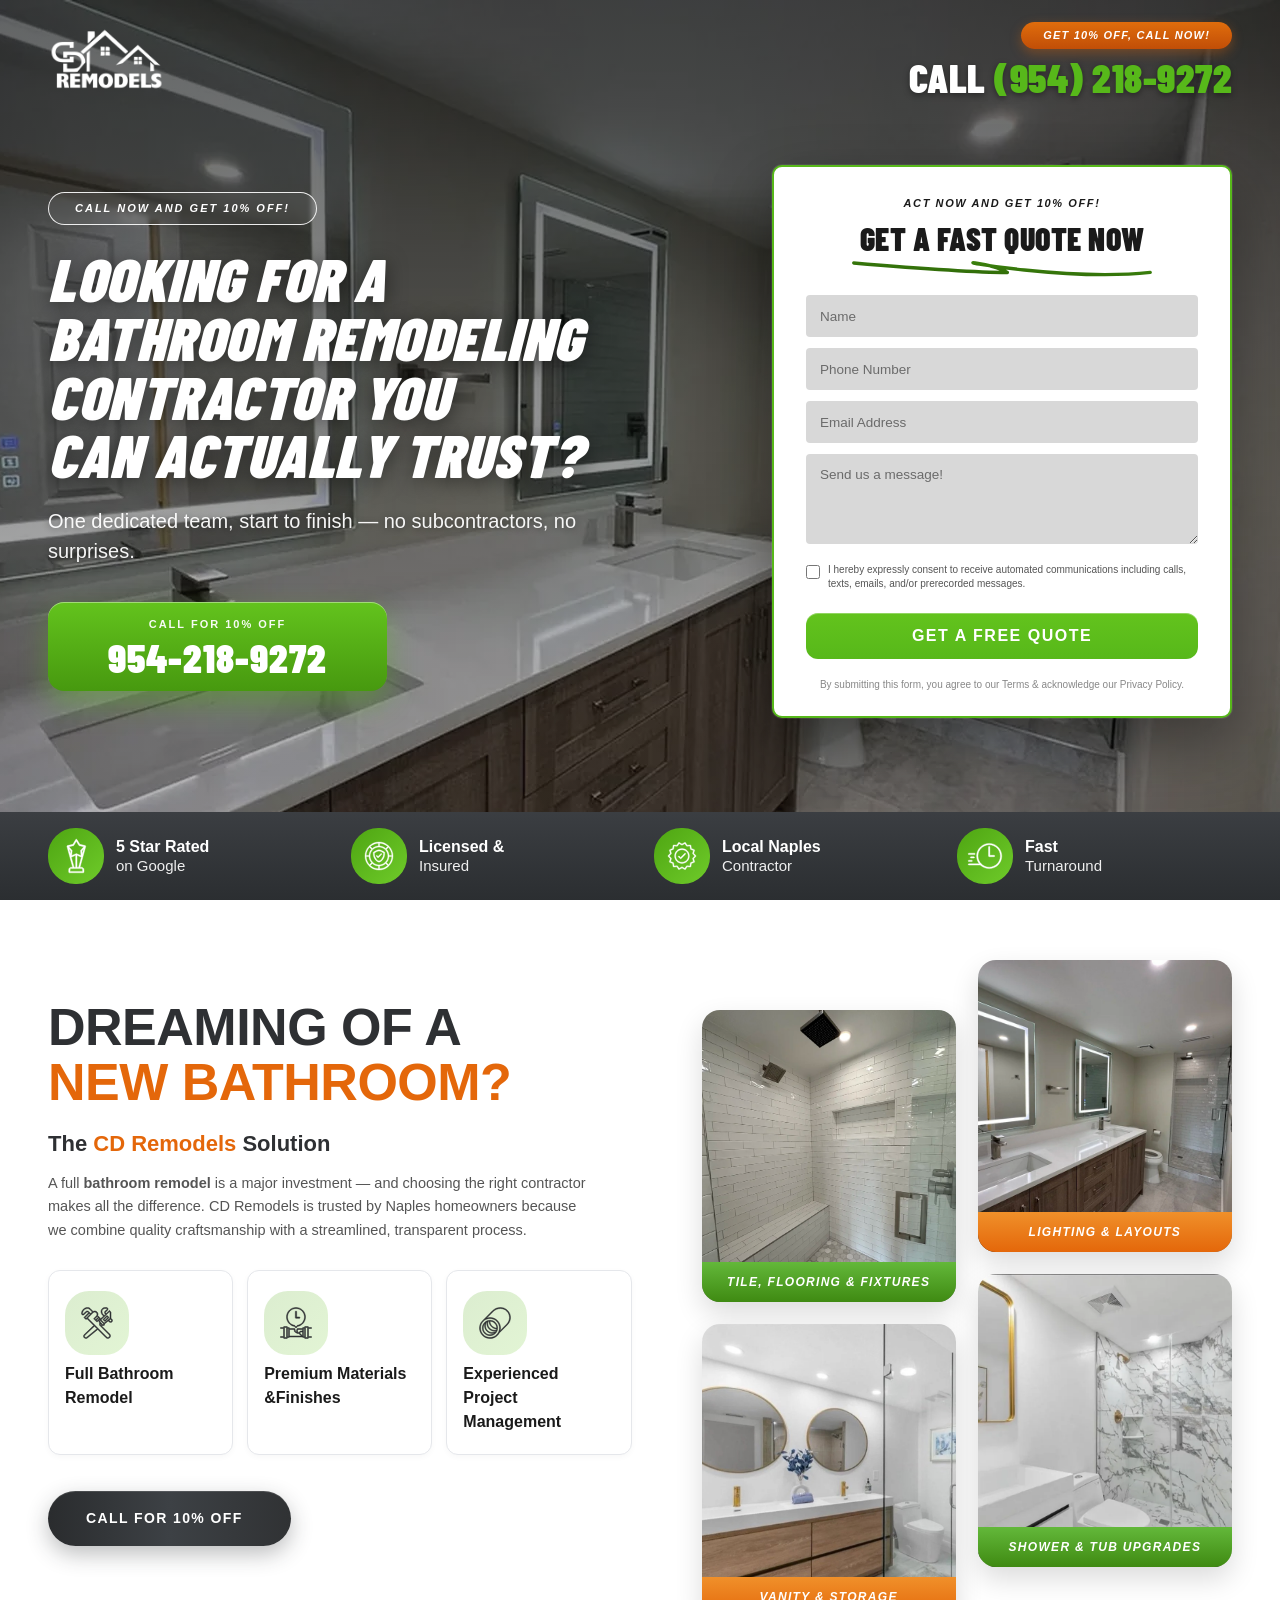
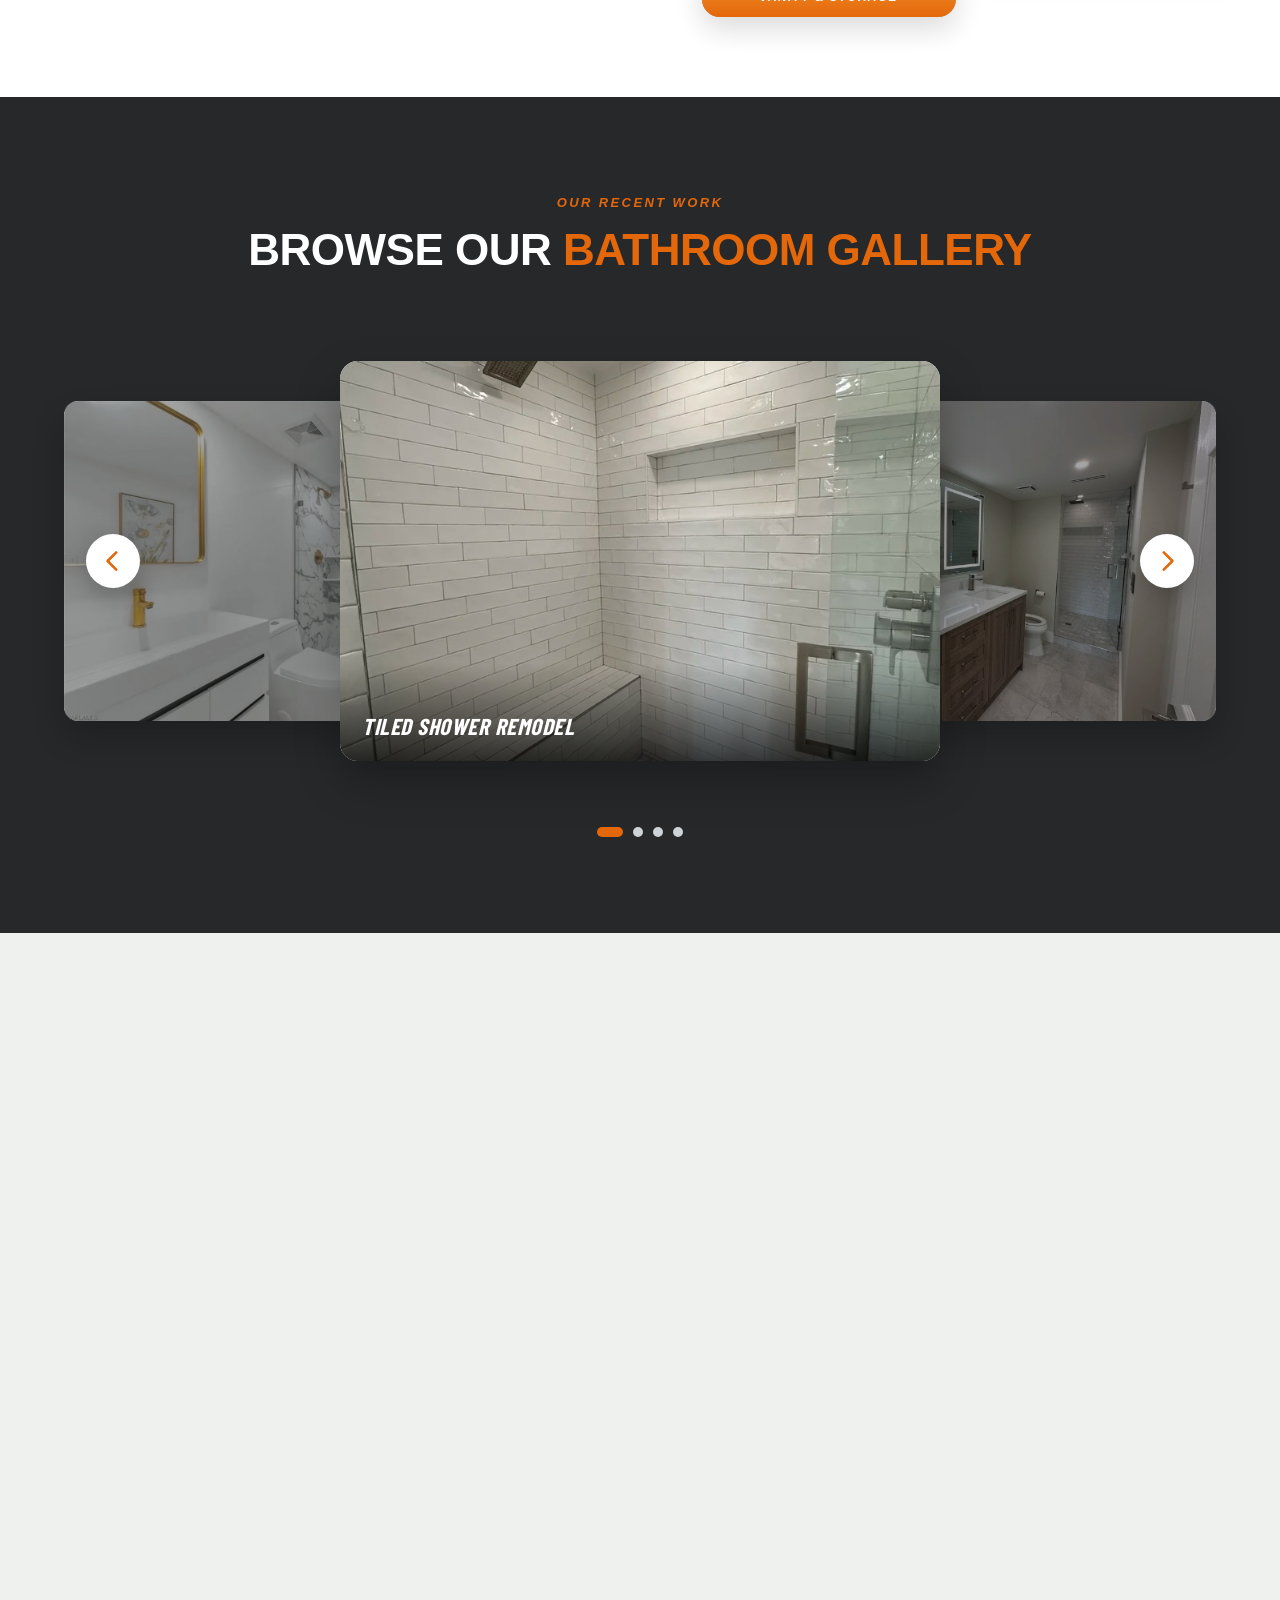
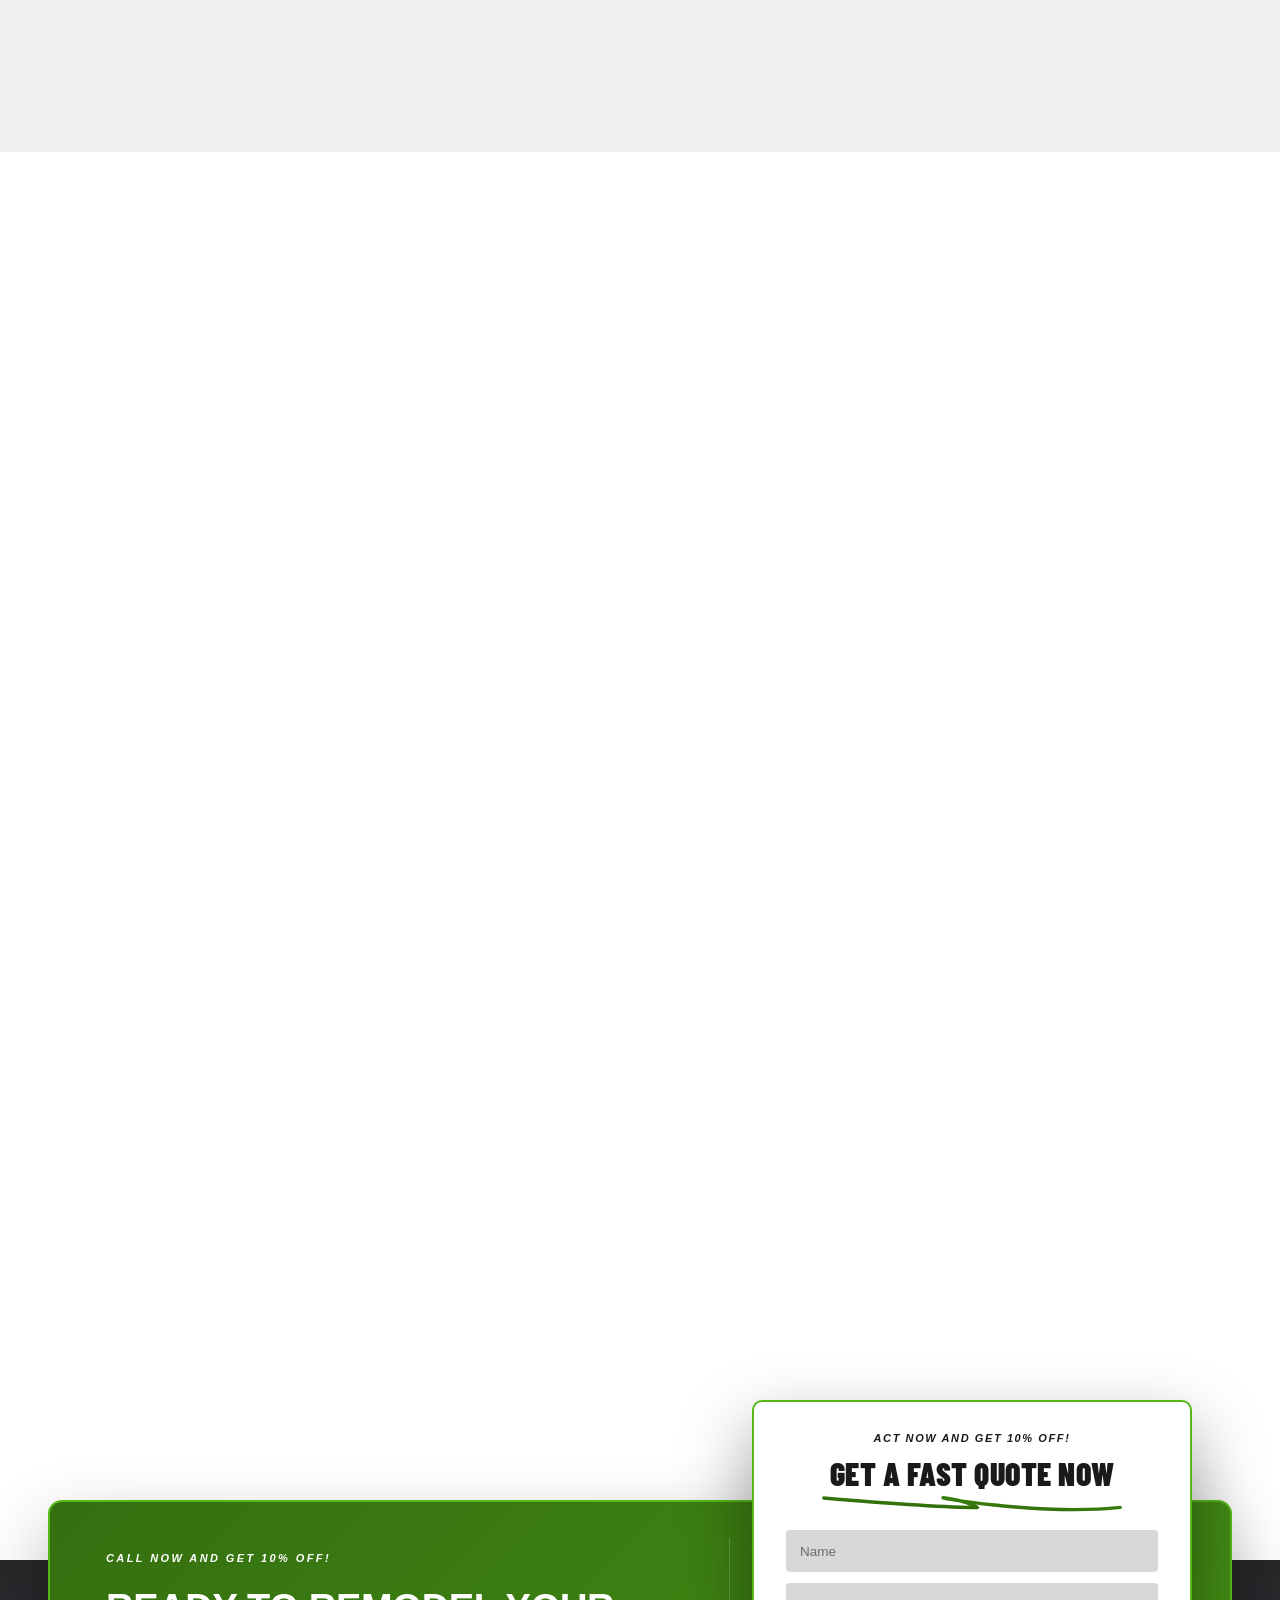
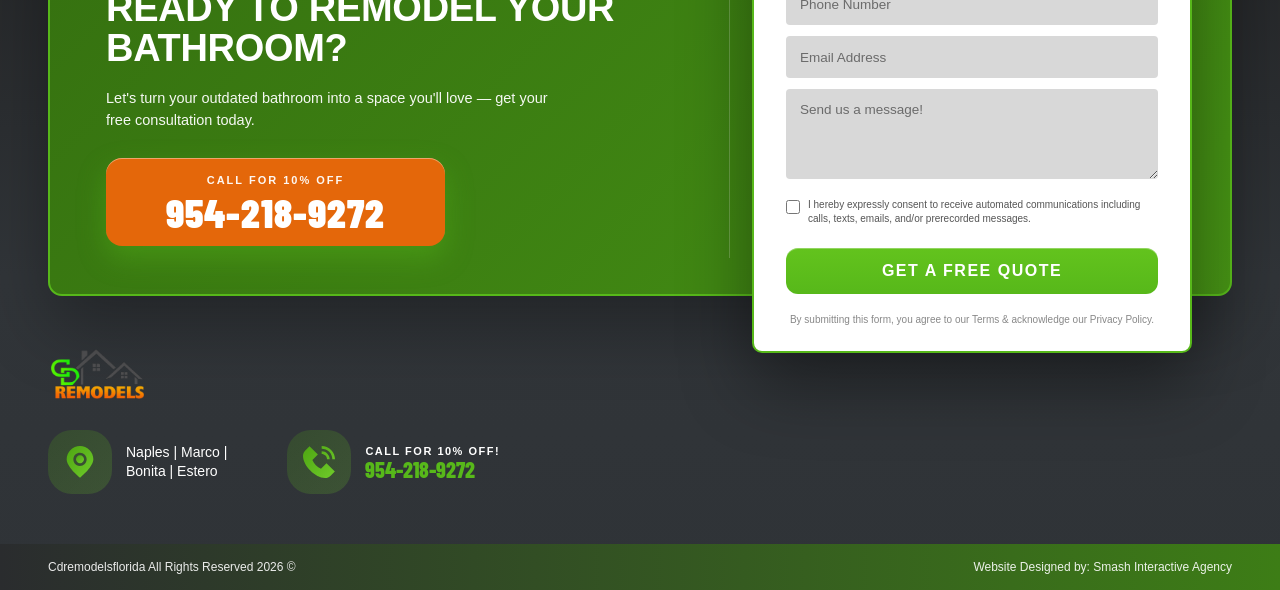
==== commit f9af0e1a: ""updates"" ====
--- a/bathroom-remodeling.html
+++ b/bathroom-remodeling.html
@@ -31,6 +31,25 @@
         font-size: 13px;
         box-shadow: 0 2px 6px rgba(87, 184, 26, 0.35);
       }
+      /* Page-specific hero background: bathroom remodel */
+      .hero-bg {
+        background-image: url("assets/img/hero-bathroom-desktop.webp");
+      }
+      @media (max-width: 560px) {
+        .hero-bg {
+          background-image: url("assets/img/hero-bathroom-mobile.webp");
+        }
+      }
+      /* Lighter hero overlay so the bathroom shows through brighter */
+      .hero-overlay {
+        background: linear-gradient(
+          180deg,
+          rgba(16, 18, 19, 0.66) 0%,
+          rgba(18, 20, 21, 0.5) 38%,
+          rgba(20, 22, 23, 0.34) 72%,
+          rgba(22, 24, 25, 0.32) 100%
+        );
+      }
     </style>
 <!-- Google reCAPTCHA is lazy-loaded near the form to improve initial page speed -->
 </link></head>
@@ -45,7 +64,7 @@
 <img alt="CD Remodels Logo" width="89" height="50" decoding="async" fetchpriority="high" src="assets/img/logo.webp"/>
 </a>
 <div class="top-cta">
-<span class="top-badge">GET 15% OFF, CALL NOW!</span>
+<span class="top-badge">GET 10% OFF, CALL NOW!</span>
 <a class="top-phone" href="tel:9542189272">CALL <span>(954) 218-9272</span></a>
 </div>
 </div>
@@ -119,8 +138,8 @@
 <div class="feature">
 <img alt="5 Star Rated" decoding="async" src="assets/img/icons/28-years-experience.svg"/>
 <div class="feature-text">
-<strong>5 Star</strong>
-<span>Rated</span>
+<strong>5 Star Rated</strong>
+<span>on Google</span>
 </div>
 </div>
 <div class="feature">
@@ -153,10 +172,9 @@
 <!-- LEFT: copy + features + CTA -->
 <div class="problem-content">
 <h2 class="section-title">
-<span class="title-dark">The CD Remodels</span><br/>
-<span class="title-bright">Solution</span>
+<span class="title-dark">Dreaming of a</span><br/>
+<span class="title-bright">New Bathroom?</span>
 </h2>
-<p class="section-eyebrow">Older or failing pipes can lead to:</p>
 <h3 class="solution-title">
 <span class="title-dark">The</span>
 <span class="title-bright">CD Remodels</span>
@@ -167,11 +185,8 @@
           </p>
 <div class="feature-cards">
 <div class="feature-card">
-<img alt="Icon 1" decoding="async" loading="lazy" src="assets/img/icons/icon-1.svg"/>
-<p>
-<strong>Whole Bathroom Remodeling </strong><br>
-<!--<span>(homes, condos, townhomes)</span>-->
-</p>
+<img alt="Icon 1" decoding="async" loading="lazy" src="assets/img/icons/icon-1.svg"/><br>
+<strong>Full Bathroom Remodel</strong>
 </div>
 <div class="feature-card">
 <img alt="Icon 2" decoding="async" loading="lazy" src="assets/img/icons/icon-2.svg"/><br>
@@ -189,97 +204,61 @@
 <!-- RIGHT: 2x2 staggered image grid -->
 <div class="problem-images">
 <div class="problem-img-card">
-<img alt="Low water pressure faucet" decoding="async" loading="lazy" src="assets/img/gallery/bathroom1.webp"/>
-<span class="problem-label label-teal">Low Water Pressure</span>
+<img alt="Subway tile shower with marble hex floor" decoding="async" loading="lazy" src="assets/img/gallery/bathroom-img1.webp"/>
+<span class="problem-label label-teal">Tile, Flooring &amp; Fixtures</span>
 </div>
 <div class="problem-img-card">
-<img alt="Leaking pipe" decoding="async" loading="lazy" src="assets/img/gallery/bathroom2.webp"/>
-<span class="problem-label label-blue">Recurring Leaks</span>
+<img alt="Double vanity with LED-lit mirrors" decoding="async" loading="lazy" src="assets/img/gallery/bathroom-img2.webp"/>
+<span class="problem-label label-blue">Lighting &amp; Layouts</span>
 </div>
 <div class="problem-img-card">
-<img alt="Rusty pipes" decoding="async" loading="lazy" src="assets/img/gallery/bathroom-img5.jpg"/>
-<span class="problem-label label-blue">Rusty or Discolored Water</span>
+<img alt="Bathroom vanity with round mirrors" decoding="async" loading="lazy" src="assets/img/gallery/bathroom-img4.jpg"/>
+<span class="problem-label label-blue">Vanity &amp; Storage</span>
 </div>
 <div class="problem-img-card">
-<img alt="Plumber repairing pipes" decoding="async" loading="lazy" src="assets/img/gallery/bathroom-img4.jpg"/>
-<span class="problem-label label-teal">Costly Ongoing Repairs</span>
+<img alt="Finished marble bathroom with walk-in shower" decoding="async" loading="lazy" src="assets/img/gallery/gallery-bathroom-marble.webp"/>
+<span class="problem-label label-teal">Shower &amp; Tub Upgrades</span>
 </div>
 </div>
 </div>
 </section>
 
-<!-- Work Gallery -->
-<section class="gallery-list-wrapper">
-	<div class="container">
-        <div class="top-mid-title">
-            <!-- <div class="toplabel">Our Recent Work</div> -->
-            <h2 class="process-title">
-<span class="title-bright">Our Gallery</span>
+<!--PROJECT GALLERY CAROUSEL -->
+<section class="gallery" id="gallery">
+<div class="container">
+<p class="gallery-eyebrow">Our Recent Work</p>
+<h2 class="gallery-title">
+<span class="title-dark">Browse Our</span>
+<span class="title-bright">Bathroom Gallery</span>
 </h2>
-        </div>
-		<div class="row">
-            <div class="col-lg-4 col-md-6 col-sm-12 mtb15">
-                <div class="gallery-images">
-                    <a data-fancybox="gallery" data-src="assets/img/gallery/bathroom-img1.webp">
-                        <img src="assets/img/gallery/bathroom-img1.webp" alt="Gallery 1">
-                        <div class="hover-content">
-                            <span class="hover-icon"></span>
-                        </div>
-                    </a>
-                </div>
-            </div>
-            <div class="col-lg-4 col-md-6 col-sm-12 mtb15">
-                <div class="gallery-images">
-                    <a data-fancybox="gallery" data-src="assets/img/gallery/bathroom-img2.webp">
-                        <img src="assets/img/gallery/bathroom-img2.webp" alt="Gallery 2">
-                        <div class="hover-content">
-                            <span class="hover-icon"></span>
-                        </div>
-                    </a>
-                </div>
-            </div>
-            <div class="col-lg-4 col-md-6 col-sm-12 mtb15">
-                <div class="gallery-images">
-                    <a data-fancybox="gallery" data-src="assets/img/gallery/bathroom-img3.jpg">
-                        <img src="assets/img/gallery/bathroom-img3.jpg" alt="Gallery 3">
-                        <div class="hover-content">
-                            <span class="hover-icon"></span>
-                        </div>
-                    </a>
-                </div>
-            </div>
-            <div class="col-lg-4 col-md-6 col-sm-12 mtb15">
-                <div class="gallery-images">
-                    <a data-fancybox="gallery" data-src="assets/img/gallery/bathroom-img4.jpg">
-                        <img src="assets/img/gallery/bathroom-img4.jpg" alt="Gallery 4">
-                        <div class="hover-content">
-                            <span class="hover-icon"></span>
-                        </div>
-                    </a>
-                </div>
-            </div>
-            <div class="col-lg-4 col-md-6 col-sm-12 mtb15">
-                <div class="gallery-images">
-                    <a data-fancybox="gallery" data-src="assets/img/gallery/bathroom-img6.webp">
-                        <img src="assets/img/gallery/bathroom-img6.webp" alt="Gallery 5">
-                        <div class="hover-content">
-                            <span class="hover-icon"></span>
-                        </div>
-                    </a>
-                </div>
-            </div>
-            <div class="col-lg-4 col-md-6 col-sm-12 mtb15">
-                <div class="gallery-images">
-                    <a data-fancybox="gallery" data-src="assets/img/gallery/bathroom-img5.jpg">
-                        <img src="assets/img/gallery/bathroom-img5.jpg" alt="Gallery 6">
-                        <div class="hover-content">
-                            <span class="hover-icon"></span>
-                        </div>
-                    </a>
-                </div>
-            </div>
-        </div>
-    </div>
+<div class="gallery-carousel">
+<button class="gallery-arrow gallery-prev" type="button" aria-label="Previous project">
+<svg aria-hidden="true" height="26" viewbox="0 0 24 24" width="26"><path d="M15 4l-8 8 8 8" fill="none" stroke="currentColor" stroke-linecap="round" stroke-linejoin="round" stroke-width="2.4"></path></svg>
+</button>
+<div class="gallery-viewport">
+<figure class="gallery-slide">
+<img alt="Bathroom remodel with tiled shower and modern vanity" decoding="async" loading="lazy" src="assets/img/gallery/bathroom-img1.webp"/>
+<figcaption class="gallery-caption">Tiled Shower Remodel</figcaption>
+</figure>
+<figure class="gallery-slide">
+<img alt="Bathroom remodel with double vanity and glass shower" decoding="async" loading="lazy" src="assets/img/gallery/bathroom-img2.webp"/>
+<figcaption class="gallery-caption">Double Vanity</figcaption>
+</figure>
+<figure class="gallery-slide">
+<img alt="Modern bathroom remodel with new fixtures" decoding="async" loading="lazy" src="assets/img/gallery/bathroom-img4.jpg"/>
+<figcaption class="gallery-caption">Modern Bath</figcaption>
+</figure>
+<figure class="gallery-slide">
+<img alt="Finished marble bathroom with walk-in shower" decoding="async" loading="lazy" src="assets/img/gallery/gallery-bathroom-marble.webp"/>
+<figcaption class="gallery-caption">Marble Bath Remodel</figcaption>
+</figure>
+</div>
+<button class="gallery-arrow gallery-next" type="button" aria-label="Next project">
+<svg aria-hidden="true" height="26" viewbox="0 0 24 24" width="26"><path d="M9 4l8 8-8 8" fill="none" stroke="currentColor" stroke-linecap="round" stroke-linejoin="round" stroke-width="2.4"></path></svg>
+</button>
+</div>
+<div class="gallery-dots" aria-label="Select a project"></div>
+</div>
 </section>
 
 <!--SPECIALISTS SECTION-->
@@ -291,18 +270,18 @@
 <img alt="RepipesOnly specialist working on pipes" decoding="async" loading="lazy" src="assets/img/mid-sec-image1.webp"/>
 <!-- Top-right floating callout -->
 <div class="callout callout-top">
-<span class="callout-pill">Long-Term Results</span>
+<span class="callout-pill">Spa-Like Finishes</span>
 <div class="callout-body">
-<p>Better pressure. Cleaner water. Fewer problems.</p>
-<img alt="Icon 7" decoding="async" loading="lazy" src="assets/img/icons/icon-7.svg"/>
+<p>Marble, glass, custom tile work.</p>
+<img alt="Spa-like finishes" decoding="async" loading="lazy" src="assets/img/icons/icon-sparkle.svg"/>
 </div>
 </div>
 <!-- Bottom-left floating callout -->
 <div class="callout callout-bottom">
-<span class="callout-pill">Whole-Home Repipe</span>
+<span class="callout-pill">Full Bathroom Remodel</span>
 <div class="callout-body">
-<p>Replace the cause —<br/>not just the symptom</p>
-<img alt="Icon 8" decoding="async" loading="lazy" src="assets/img/icons/icon-8.svg"/>
+<p>Floor to ceiling,<br/>one team.</p>
+<img alt="Full bathroom remodel" decoding="async" loading="lazy" src="assets/img/icons/icon-bathtub.svg"/>
 </div>
 </div>
 </div>
@@ -352,7 +331,7 @@
 
 </ul>
 <a class="problem-cta" href="tel:9542189272">
-            CALL FOR 15% OFF  <span>954-218-9272</span>
+            CALL FOR 10% OFF  <span>954-218-9272</span>
 </a>
 </div>
 </div>
@@ -368,7 +347,7 @@
 <div class="process-steps">
 <div class="process-card">
 <h3>Step 1</h3>
-<img alt="Icon 4" decoding="async" loading="lazy" src="assets/img/icons/icon-4.svg"/>
+<img alt="Free consultation" decoding="async" loading="lazy" src="assets/img/icons/icon-step-1.svg"/>
 <h4>Free Consultation</h4>
 <p>
               We learn your goals, timeline, and budget, then give you honest,
@@ -381,7 +360,7 @@
 </svg>
 <div class="process-card">
 <h3>Step 2</h3>
-<img alt="Icon 5" decoding="async" loading="lazy" src="assets/img/icons/icon-5.svg"/>
+<img alt="Planning and design" decoding="async" loading="lazy" src="assets/img/icons/icon-step-2.svg"/>
 <h4>Planning &amp; Design</h4>
 <p>
               We map out every detail upfront, so there are no surprises once
@@ -394,7 +373,7 @@
 </svg>
 <div class="process-card">
 <h3>Step 3</h3>
-<img alt="Icon 6" decoding="async" loading="lazy" src="assets/img/icons/icon-6.svg"/>
+<img alt="Build and project management" decoding="async" loading="lazy" src="assets/img/icons/icon-step-3.svg"/>
 <h4>Build &amp; Project Management</h4>
 <p>
               Our experienced team manages your remodel start to finish, keeping
@@ -407,7 +386,7 @@
 </svg>
 <div class="process-card">
 <h3>Step 4</h3>
-<img alt="Icon 4" decoding="async" loading="lazy" src="assets/img/icons/icon-4.svg"/>
+<img alt="Final walkthrough" decoding="async" loading="lazy" src="assets/img/icons/icon-step-4.svg"/>
 <h4>Final Walkthrough</h4>
 <p>
               We inspect every detail against our standards — and yours — before
--- a/assets/css/styles-optimized.css
+++ b/assets/css/styles-optimized.css
@@ -84,7 +84,7 @@
 .hero-bg {
   position: absolute;
   inset: 0;
-  background-image: url("../img/main-sec-desktop-bg1.webp");
+  background-image: url("../img/hero-kitchen-desktop.webp");
   background-size: cover;
   background-position: center;
   z-index: 0;
@@ -251,15 +251,16 @@
 }
 
 /* ----- Hero width + spread overrides -----
-   (1) Widen ONLY the hero's main content grid past the global 1480px
-       container width so there's room to spread out on big screens.
-       Top-bar nav is intentionally excluded so it keeps its original width.
-   (2) On wide screens, push the title block flush left and the form
-       block flush right with all leftover space between them. */
+   Match the top-bar container box (max-width + padding) so the title block
+   lines up flush-left with the logo and the form lines up flush-right with
+   the header CALL button. width:100% overrides the flex-item auto-margin
+   shrink-to-content so the grid fills the row and justify-content:
+   space-between can push the two columns to the container edges. */
 .hero > .container.hero-grid {
-  max-width: 1720px;
-  padding-left: 40px;
-  padding-right: 40px;
+  max-width: 1480px;
+  width: 100%;
+  padding-left: 48px;
+  padding-right: 48px;
 }
 
 @media (min-width: 1280px) {
@@ -289,8 +290,8 @@
   font-family: "Barlow Condensed", sans-serif;
   font-weight: 900;
   font-style: italic;
-  font-size: 86px;
-  line-height: 0.95;
+  font-size: 60px;
+  line-height: 0.98;
   letter-spacing: 0.5px;
   text-transform: uppercase;
   margin-bottom: 22px;
@@ -298,10 +299,10 @@
 }
 
 .hero-sub {
-  font-size: 16px;
-  line-height: 1.55;
+  font-size: 20px;
+  line-height: 1.5;
   color: rgba(255, 255, 255, 0.95);
-  max-width: 520px;
+  max-width: 560px;
   margin-bottom: 36px;
   text-shadow: 0 1px 6px rgba(0, 0, 0, 0.4);
 }
@@ -615,7 +616,7 @@
    ========================================= */
 @media (max-width: 1024px) {
   .hero-title {
-    font-size: 64px;
+    font-size: 50px;
   }
   .hero-grid {
     gap: 40px;
@@ -683,16 +684,16 @@
 
   /* Swap hero background to mobile-optimized version */
   .hero-bg {
-    background-image: url("../img/main-sec-mobile-bg.webp");
+    background-image: url("../img/hero-kitchen-mobile.webp");
   }
 
   /* Hero title: bumped up + show 5-line mobile version
      (WHOLE-HOME / REPIPING / DONE RIGHT / IN SOUTH / FLORIDA) */
   .hero-title {
-    font-size: 56px;
+    font-size: 40px;
     letter-spacing: 0;
     margin-bottom: 20px;
-    line-height: 0.95;
+    line-height: 0.98;
   }
   .title-desktop {
     display: none;
@@ -778,7 +779,7 @@
     margin-bottom: 22px;
   }
   .hero-sub {
-    font-size: 14.5px;
+    font-size: 16.5px;
     margin-bottom: 26px;
     max-width: 100%;
     padding: 0 6px;
@@ -806,7 +807,7 @@
 /* Extra-narrow phones (≤375px): scale title down so 5 lines still fit */
 @media (max-width: 375px) {
   .hero-title {
-    font-size: 50px;
+    font-size: 34px;
   }
   .top-phone {
     font-size: 30px;
@@ -2255,7 +2256,7 @@
 @media (max-width: 560px) {
   /* Hero */
   .pill { font-size: 11.5px; }
-  .hero-sub { font-size: 16px; line-height: 1.6; }
+  .hero-sub { font-size: 18px; line-height: 1.6; }
 
   /* Quote form */
   .quote-form input,
@@ -2425,3 +2426,259 @@
     }
   }
 }
+
+/* =========================================
+   PROJECT GALLERY — coverflow carousel
+   Sits between the testimonials and the footer CTA.
+   Its large bottom padding provides the clearance the
+   overlapping footer cards pull up into (previously on
+   .process).
+   ========================================= */
+.gallery {
+  background: #26282a;
+  padding: 96px 0 96px;
+  text-align: center;
+  overflow: hidden;
+}
+
+.gallery-eyebrow {
+  font-size: 13px;
+  font-weight: 700;
+  letter-spacing: 2.4px;
+  color: var(--title-bright);
+  text-transform: uppercase;
+  font-style: italic;
+  margin-bottom: 14px;
+}
+
+.gallery-title {
+  font-family: "Open Sans", sans-serif;
+  font-weight: 800;
+  font-size: 44px;
+  line-height: 1.1;
+  text-transform: uppercase;
+  letter-spacing: -0.5px;
+  margin-bottom: 56px;
+}
+.gallery-title .title-dark {
+  color: #ffffff;
+}
+.gallery-title .title-bright {
+  color: var(--title-bright);
+}
+
+.gallery-carousel {
+  position: relative;
+  max-width: 1120px;
+  margin: 0 auto;
+}
+
+.gallery-viewport {
+  position: relative;
+  height: 460px;
+}
+
+.gallery-slide {
+  position: absolute;
+  top: 50%;
+  left: 50%;
+  width: min(600px, 60vw);
+  height: 400px;
+  margin: 0;
+  border-radius: 18px;
+  overflow: hidden;
+  background: #eceff1;
+  box-shadow: 0 20px 44px rgba(0, 0, 0, 0.26);
+  cursor: pointer;
+  opacity: 0;
+  transform: translate(-50%, -50%);
+  transition:
+    transform 0.55s cubic-bezier(0.22, 0.61, 0.36, 1),
+    opacity 0.55s ease;
+  will-change: transform, opacity;
+}
+/* Graceful no-JS / pre-init state: show the first project centered */
+.gallery-slide:first-child {
+  opacity: 1;
+  z-index: 30;
+}
+
+.gallery-slide img {
+  width: 100%;
+  height: 100%;
+  object-fit: cover;
+  display: block;
+  user-select: none;
+  -webkit-user-drag: none;
+}
+
+/* Dark veil recedes the non-active slides so the centre pops */
+.gallery-slide::after {
+  content: "";
+  position: absolute;
+  inset: 0;
+  z-index: 1;
+  background: rgba(20, 22, 24, 0.32);
+  transition: opacity 0.5s ease;
+  pointer-events: none;
+}
+.gallery-slide.is-active::after {
+  opacity: 0;
+}
+
+.gallery-caption {
+  position: absolute;
+  left: 0;
+  right: 0;
+  bottom: 0;
+  z-index: 2;
+  padding: 46px 22px 18px;
+  font-family: "Barlow Condensed", sans-serif;
+  font-weight: 700;
+  font-style: italic;
+  font-size: 23px;
+  letter-spacing: 0.5px;
+  text-transform: uppercase;
+  color: #fff;
+  text-align: left;
+  background: linear-gradient(180deg, rgba(0, 0, 0, 0) 0%, rgba(0, 0, 0, 0.72) 100%);
+  opacity: 0;
+  transform: translateY(8px);
+  transition:
+    opacity 0.4s ease,
+    transform 0.4s ease;
+}
+.gallery-slide.is-active .gallery-caption {
+  opacity: 1;
+  transform: translateY(0);
+}
+
+/* Prev / next arrows */
+.gallery-arrow {
+  position: absolute;
+  top: 50%;
+  transform: translateY(-50%);
+  z-index: 40;
+  width: 54px;
+  height: 54px;
+  border: none;
+  border-radius: 50%;
+  background: #ffffff;
+  color: var(--title-bright);
+  box-shadow: 0 10px 26px rgba(0, 0, 0, 0.22);
+  display: inline-flex;
+  align-items: center;
+  justify-content: center;
+  cursor: pointer;
+  transition:
+    transform 0.2s ease,
+    box-shadow 0.2s ease,
+    background 0.2s ease,
+    color 0.2s ease;
+}
+.gallery-arrow:hover {
+  background: var(--title-bright);
+  color: #fff;
+  transform: translateY(-50%) scale(1.08);
+}
+.gallery-arrow:focus-visible {
+  outline: 3px solid rgba(228, 103, 10, 0.45);
+  outline-offset: 2px;
+}
+.gallery-prev {
+  left: 6px;
+}
+.gallery-next {
+  right: 6px;
+}
+
+/* Dots */
+.gallery-dots {
+  display: flex;
+  justify-content: center;
+  gap: 10px;
+  margin-top: 36px;
+}
+.gallery-dot {
+  width: 10px;
+  height: 10px;
+  padding: 0;
+  border: none;
+  border-radius: 50%;
+  background: #cdd3d7;
+  cursor: pointer;
+  transition:
+    background 0.25s ease,
+    width 0.25s ease;
+}
+.gallery-dot.is-active {
+  background: var(--title-bright);
+  width: 26px;
+  border-radius: 6px;
+}
+.gallery-dot:focus-visible {
+  outline: 3px solid rgba(228, 103, 10, 0.45);
+  outline-offset: 2px;
+}
+
+@media (max-width: 968px) {
+  .gallery {
+    padding: 74px 0 74px;
+  }
+  .gallery-title {
+    font-size: 32px;
+    margin-bottom: 42px;
+  }
+  .gallery-viewport {
+    height: 400px;
+  }
+  .gallery-slide {
+    width: min(520px, 72vw);
+    height: 340px;
+  }
+  .gallery-arrow {
+    width: 46px;
+    height: 46px;
+  }
+}
+
+@media (max-width: 560px) {
+  .gallery {
+    padding: 54px 0 54px;
+  }
+  .gallery-title {
+    font-size: 26px;
+  }
+  .gallery-eyebrow {
+    font-size: 12px;
+  }
+  .gallery-viewport {
+    height: 320px;
+  }
+  .gallery-slide {
+    width: 82vw;
+    height: 270px;
+    border-radius: 14px;
+  }
+  .gallery-caption {
+    font-size: 19px;
+    padding: 40px 16px 14px;
+  }
+  .gallery-prev {
+    left: -2px;
+  }
+  .gallery-next {
+    right: -2px;
+  }
+  .gallery-arrow {
+    width: 42px;
+    height: 42px;
+  }
+}
+
+@media (prefers-reduced-motion: reduce) {
+  .gallery-slide,
+  .gallery-caption {
+    transition: none;
+  }
+}
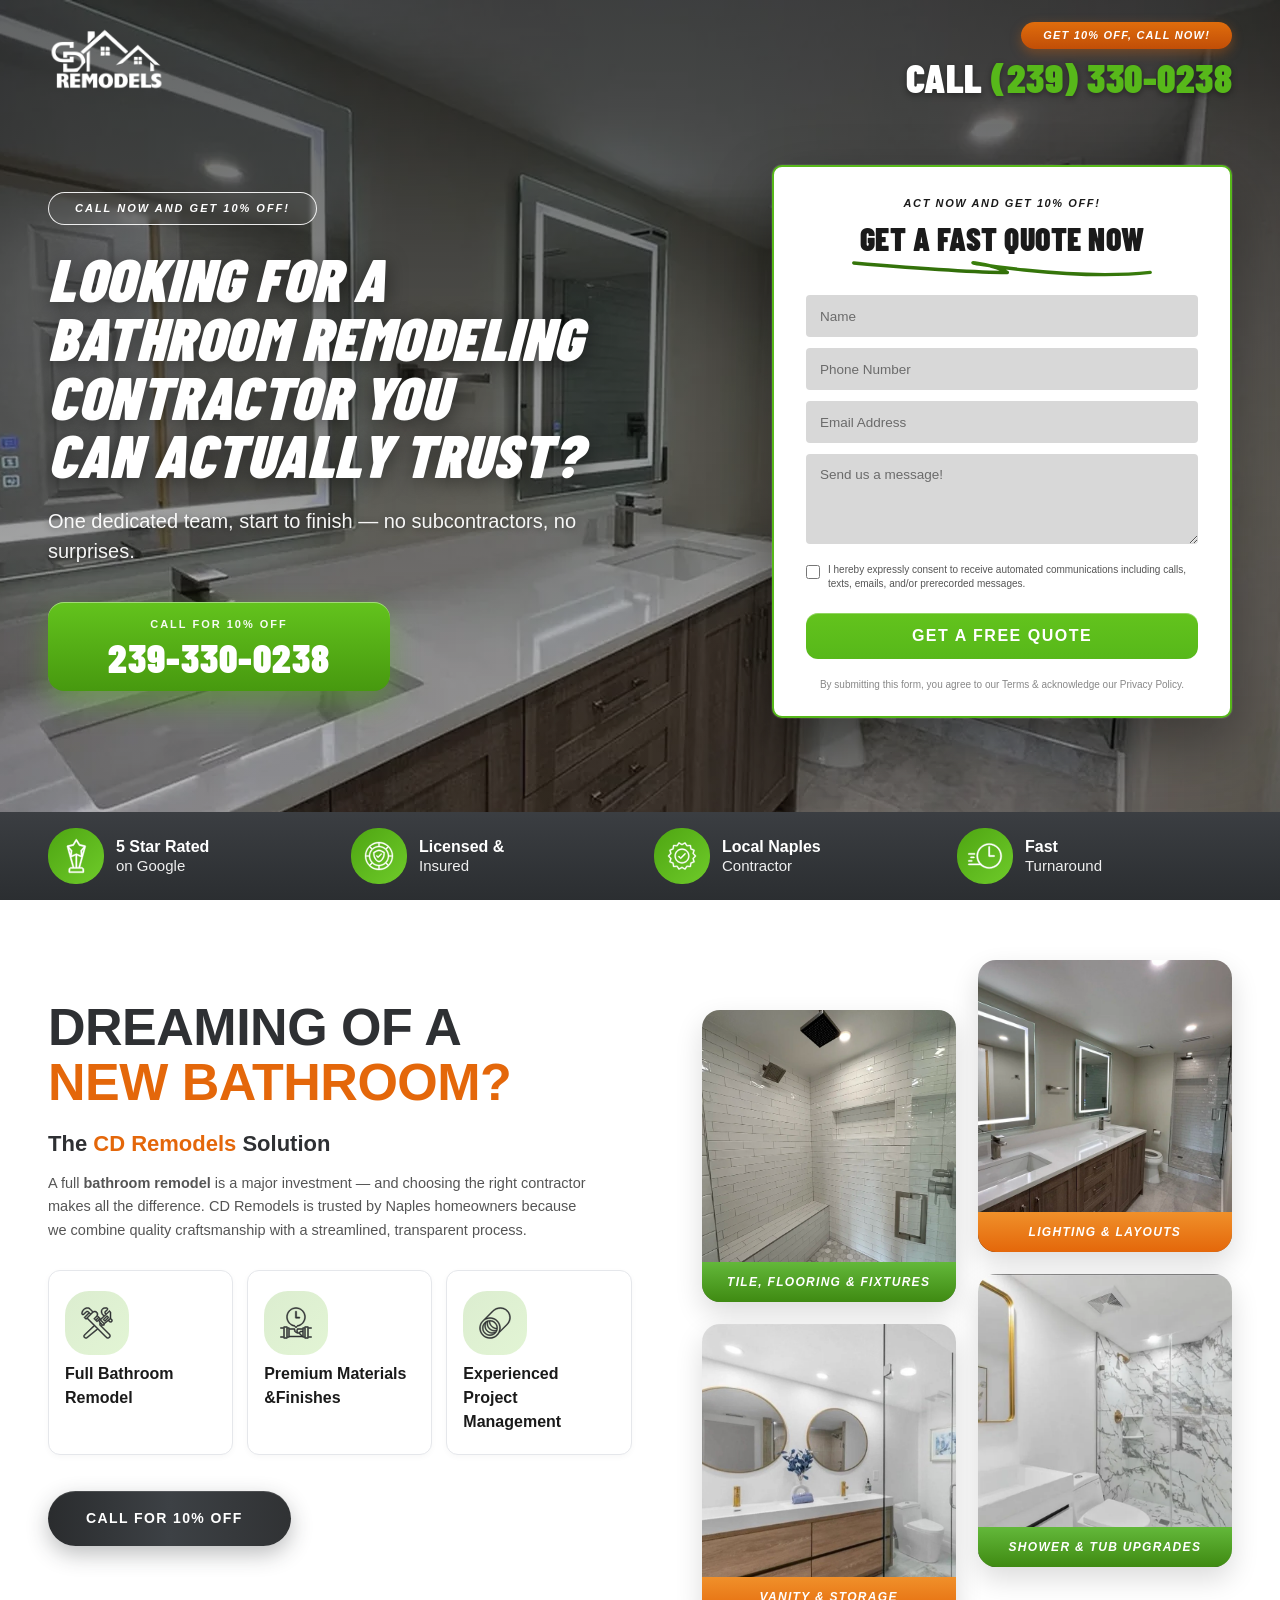
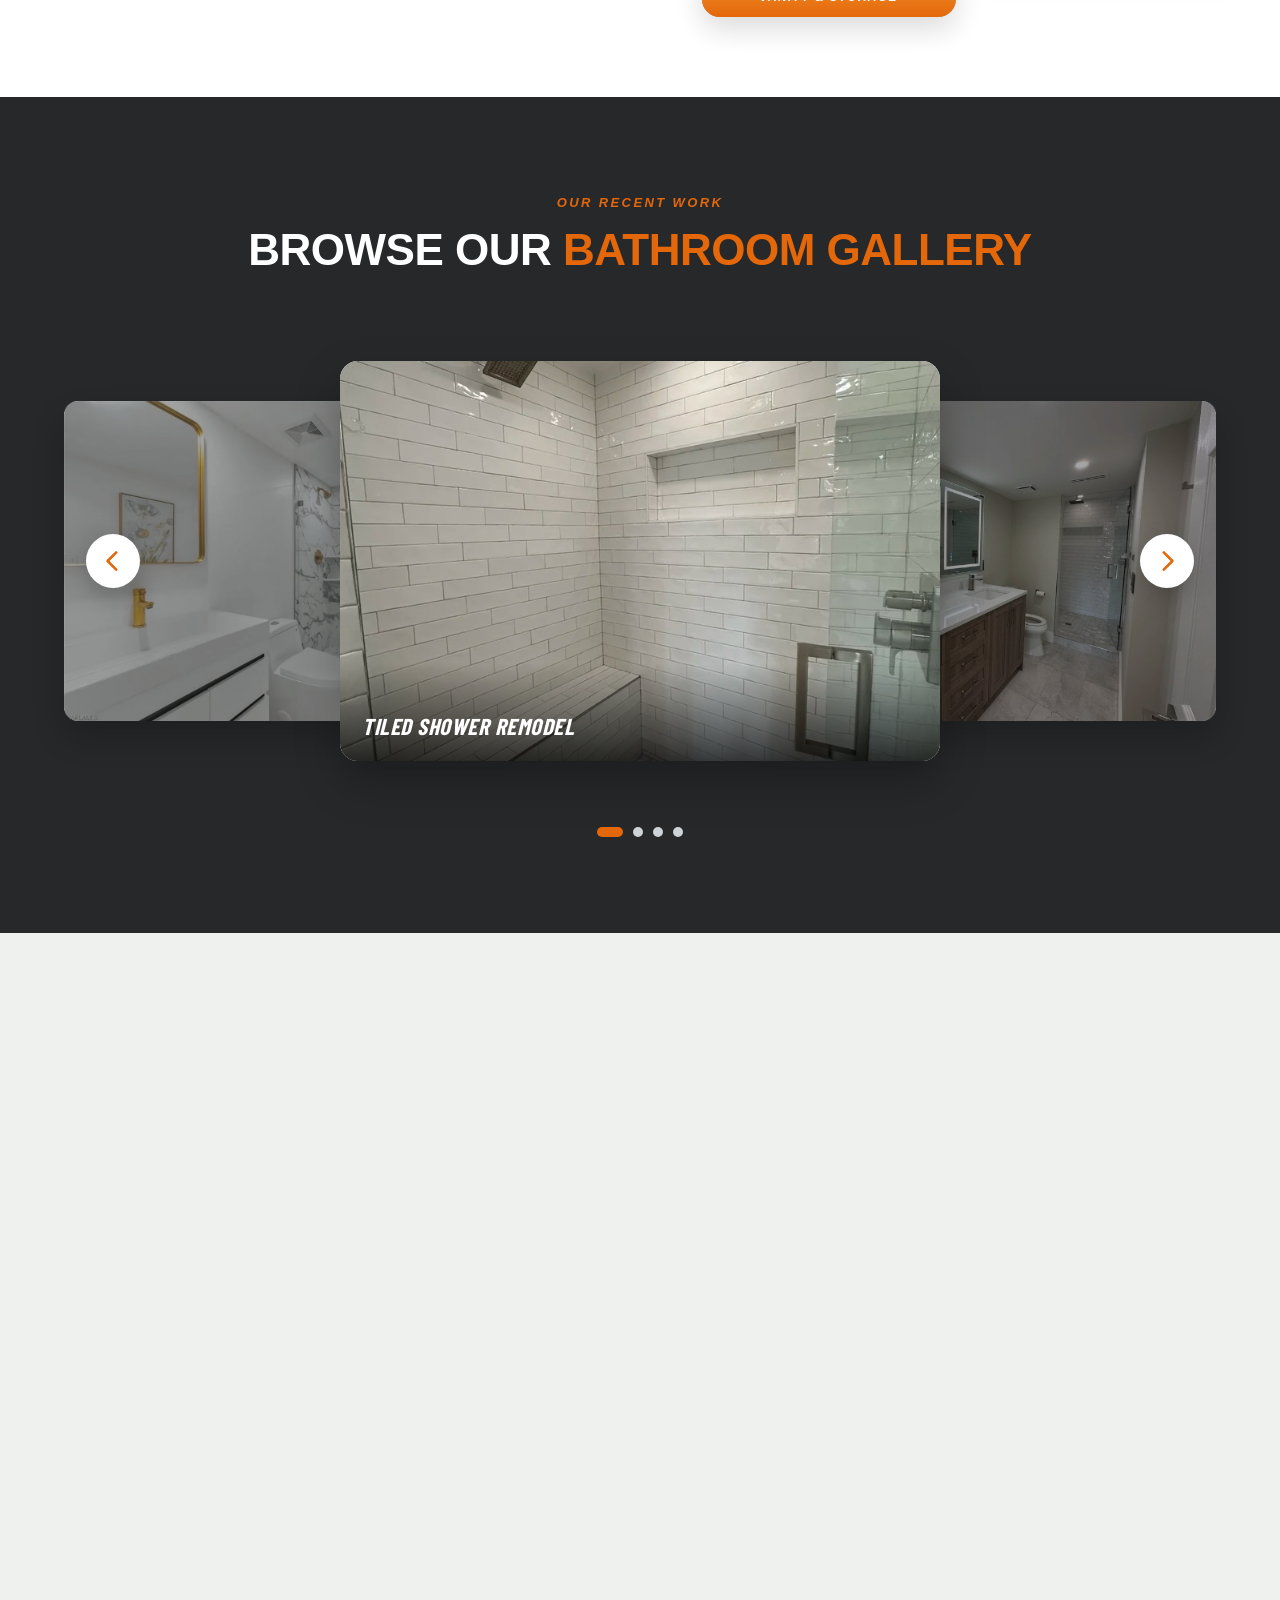
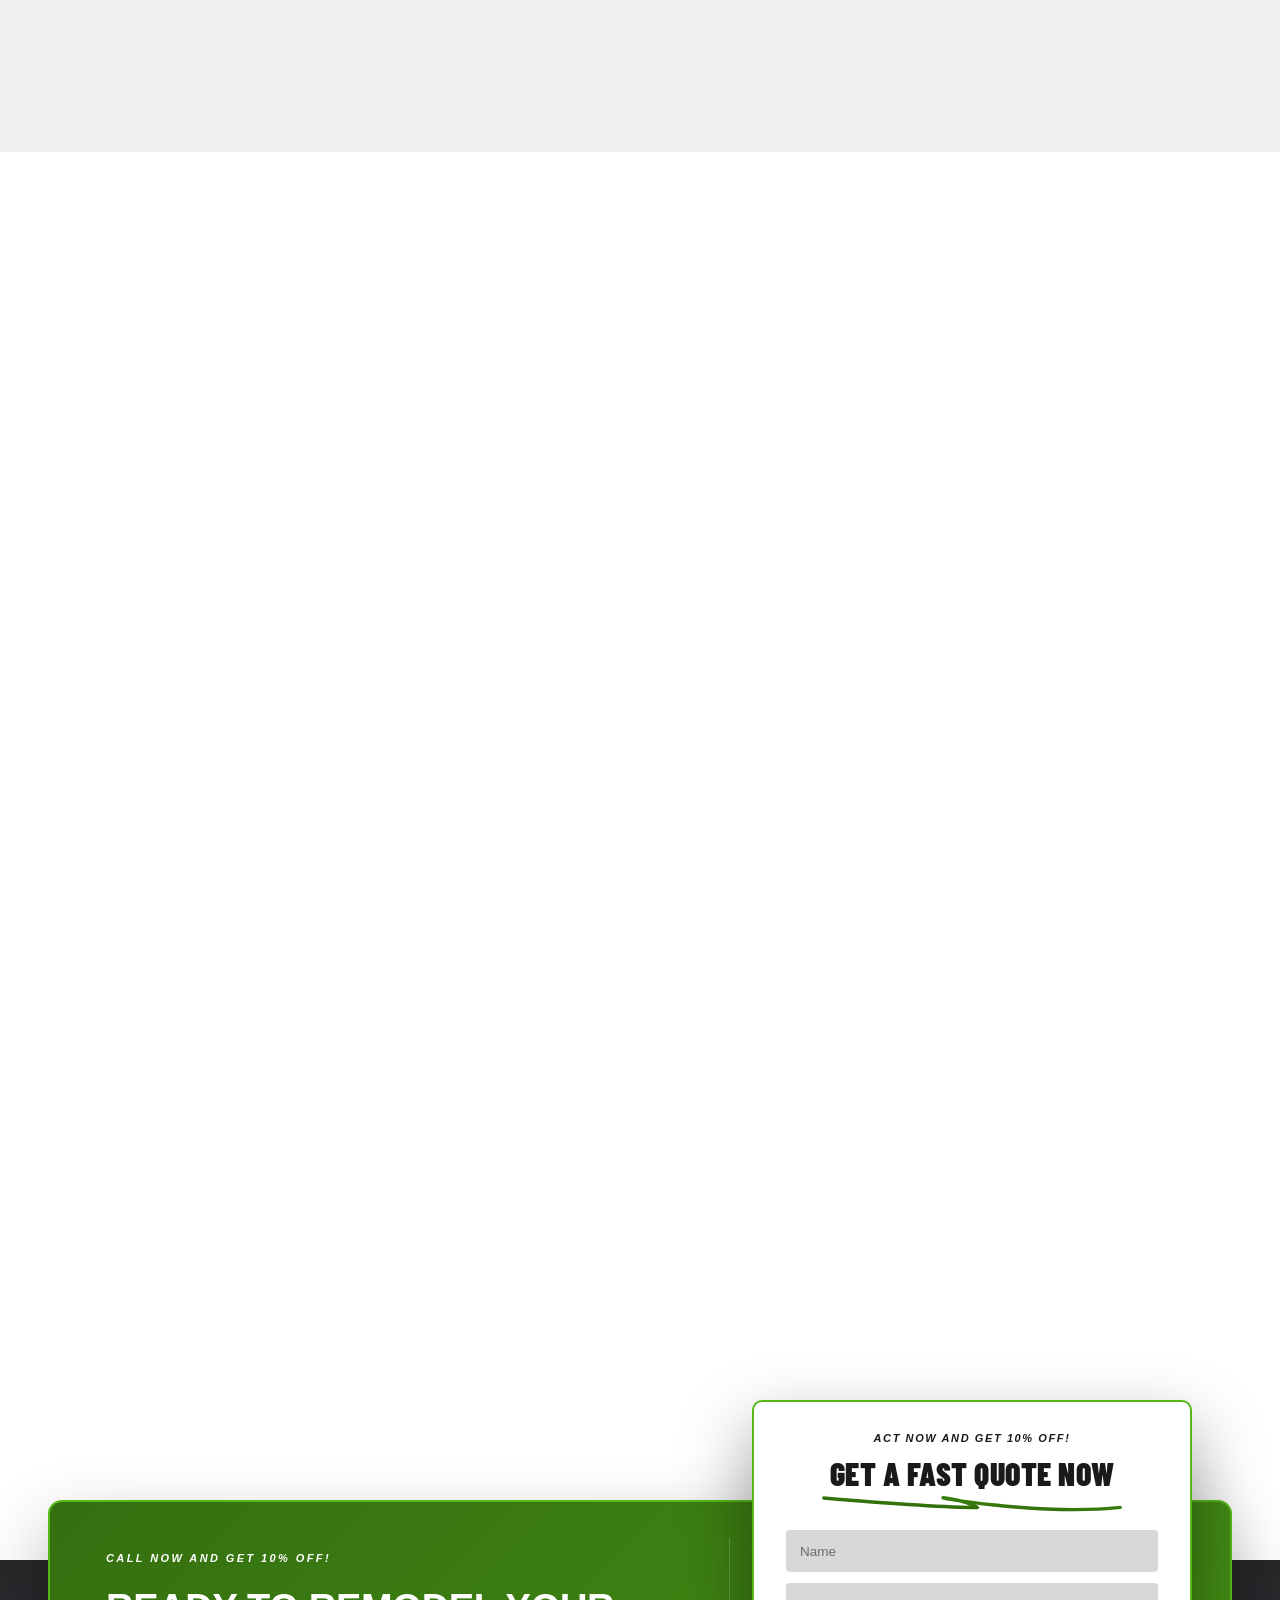
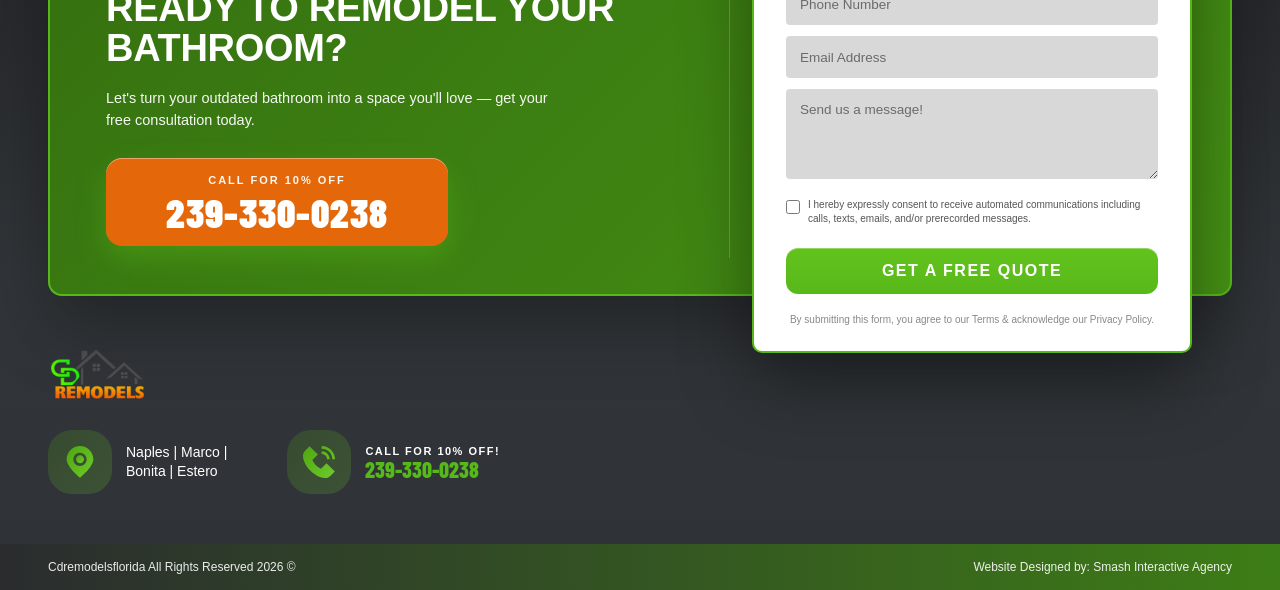
==== commit 281295fa: "Updated email and phone number" ====
--- a/bathroom-remodeling.html
+++ b/bathroom-remodeling.html
@@ -65,7 +65,7 @@
 </a>
 <div class="top-cta">
 <span class="top-badge">GET 10% OFF, CALL NOW!</span>
-<a class="top-phone" href="tel:9542189272">CALL <span>(954) 218-9272</span></a>
+<a class="top-phone" href="tel:2393300238">CALL <span>(239) 330-0238</span></a>
 </div>
 </div>
 </header>
@@ -94,9 +94,9 @@
 <p class="hero-sub">
             One dedicated team, start to finish — no subcontractors, no surprises.   
           </p>
-<a class="phone-cta" href="tel:9542189272">
+<a class="phone-cta" href="tel:2393300238">
 <span class="phone-cta-top">CALL FOR 10% OFF</span>
-<span class="phone-cta-num">954-218-9272</span>
+<span class="phone-cta-num">239-330-0238</span>
 </a>
 </div>
 <!-- Quote Form -->
@@ -197,7 +197,7 @@
 <strong>Experienced Project Management</strong>
 </div>
 </div>
-<a class="problem-cta" href="tel:9542189272">
+<a class="problem-cta" href="tel:2393300238">
             CALL FOR 10% OFF  
 </a>
 </div>
@@ -330,8 +330,8 @@
 </li>
 
 </ul>
-<a class="problem-cta" href="tel:9542189272">
-            CALL FOR 10% OFF  <span>954-218-9272</span>
+<a class="problem-cta" href="tel:2393300238">
+            CALL FOR 10% OFF  <span>239-330-0238</span>
 </a>
 </div>
 </div>
@@ -471,9 +471,9 @@
 <p class="cta-text">
               Let's turn your outdated bathroom into a space you'll love — get your free consultation today.  
             </p>
-<a class="phone-cta" href="tel:9542189272">
+<a class="phone-cta" href="tel:2393300238">
 <span class="phone-cta-top">CALL FOR 10% OFF</span>
-<span class="phone-cta-num">954-218-9272</span>
+<span class="phone-cta-num">239-330-0238</span>
 </a>
 </div>
 <!-- RIGHT: form overlapping above and below the teal -->
@@ -522,7 +522,7 @@
 <img alt="RepipesOnly Logo" decoding="async" loading="lazy" src="assets/img/icons/phone.svg"/>
 <div class="footer-col-text">
 <span class="footer-col-label">CALL FOR 10% OFF!</span>
-<a class="footer-phone-num" href="tel:9542189272">954-218-9272</a>
+<a class="footer-phone-num" href="tel:2393300238">239-330-0238</a>
 </div>
 </div>
 </div>
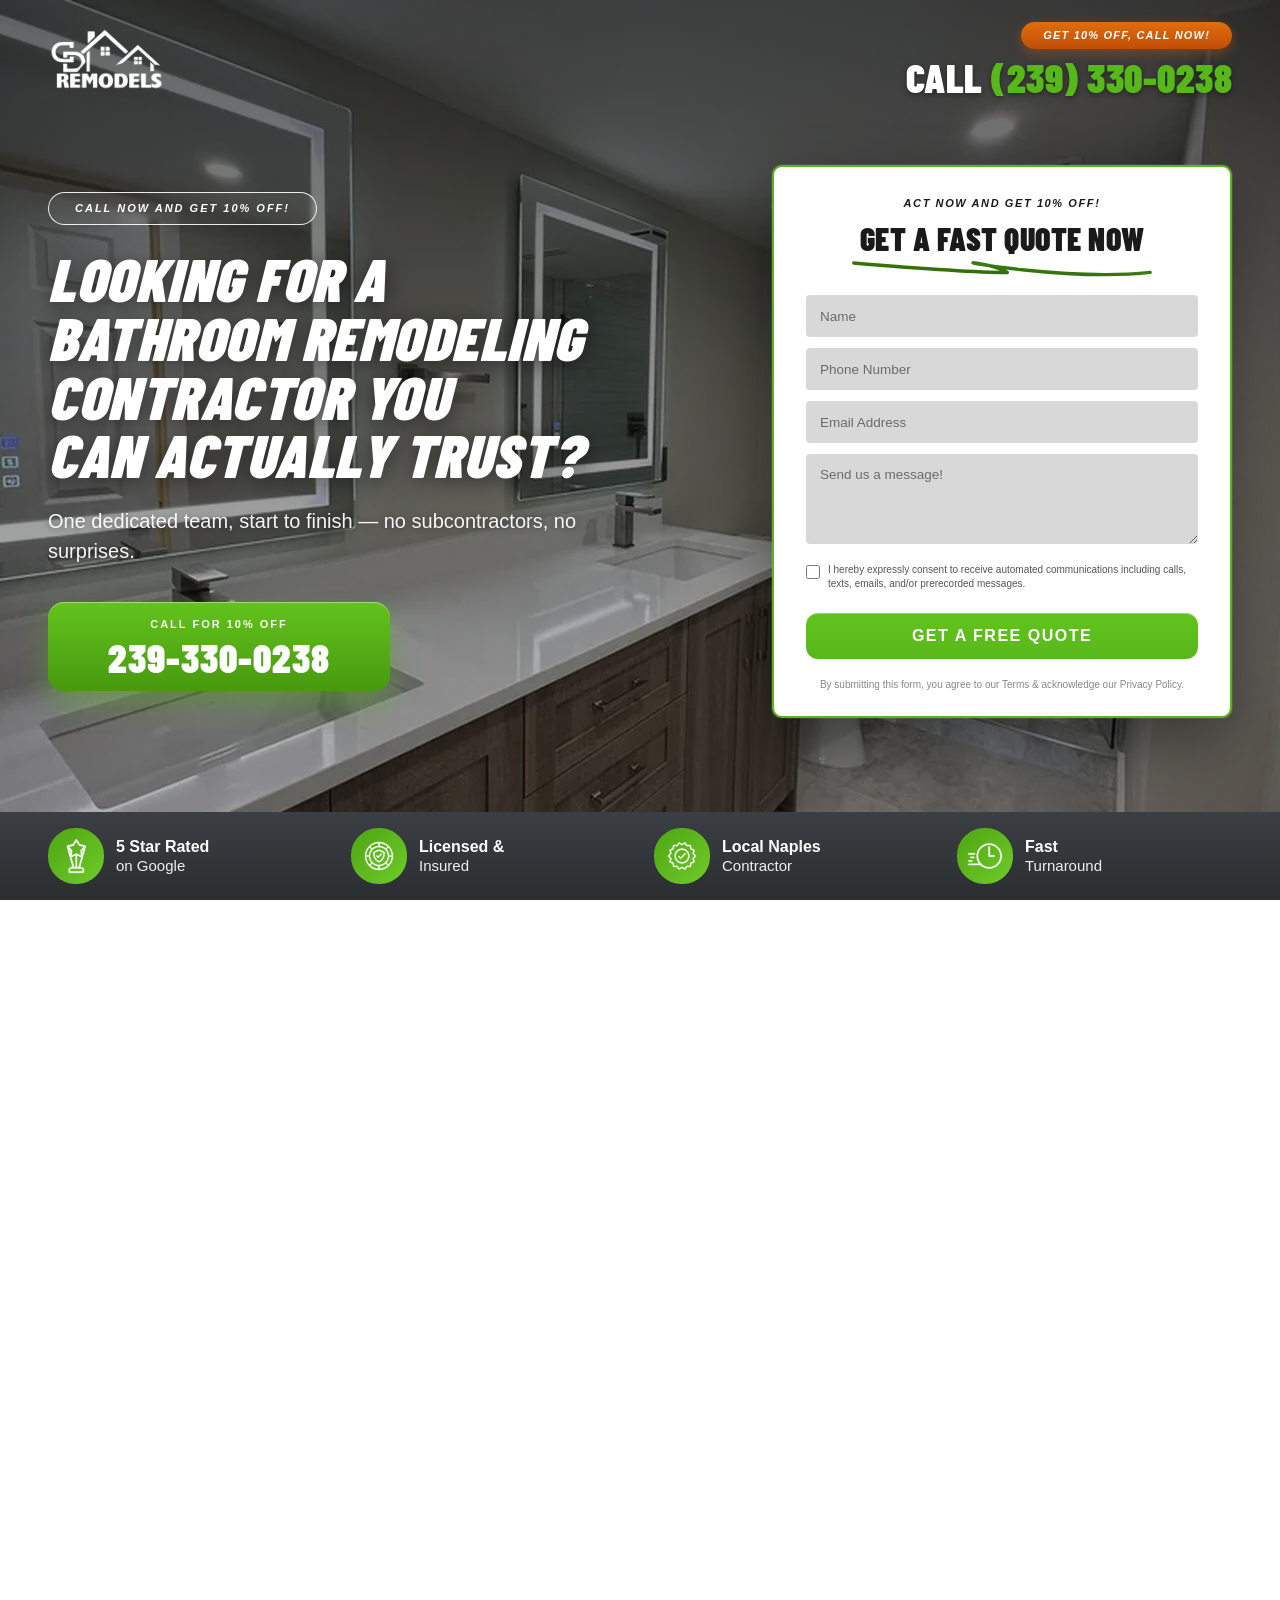
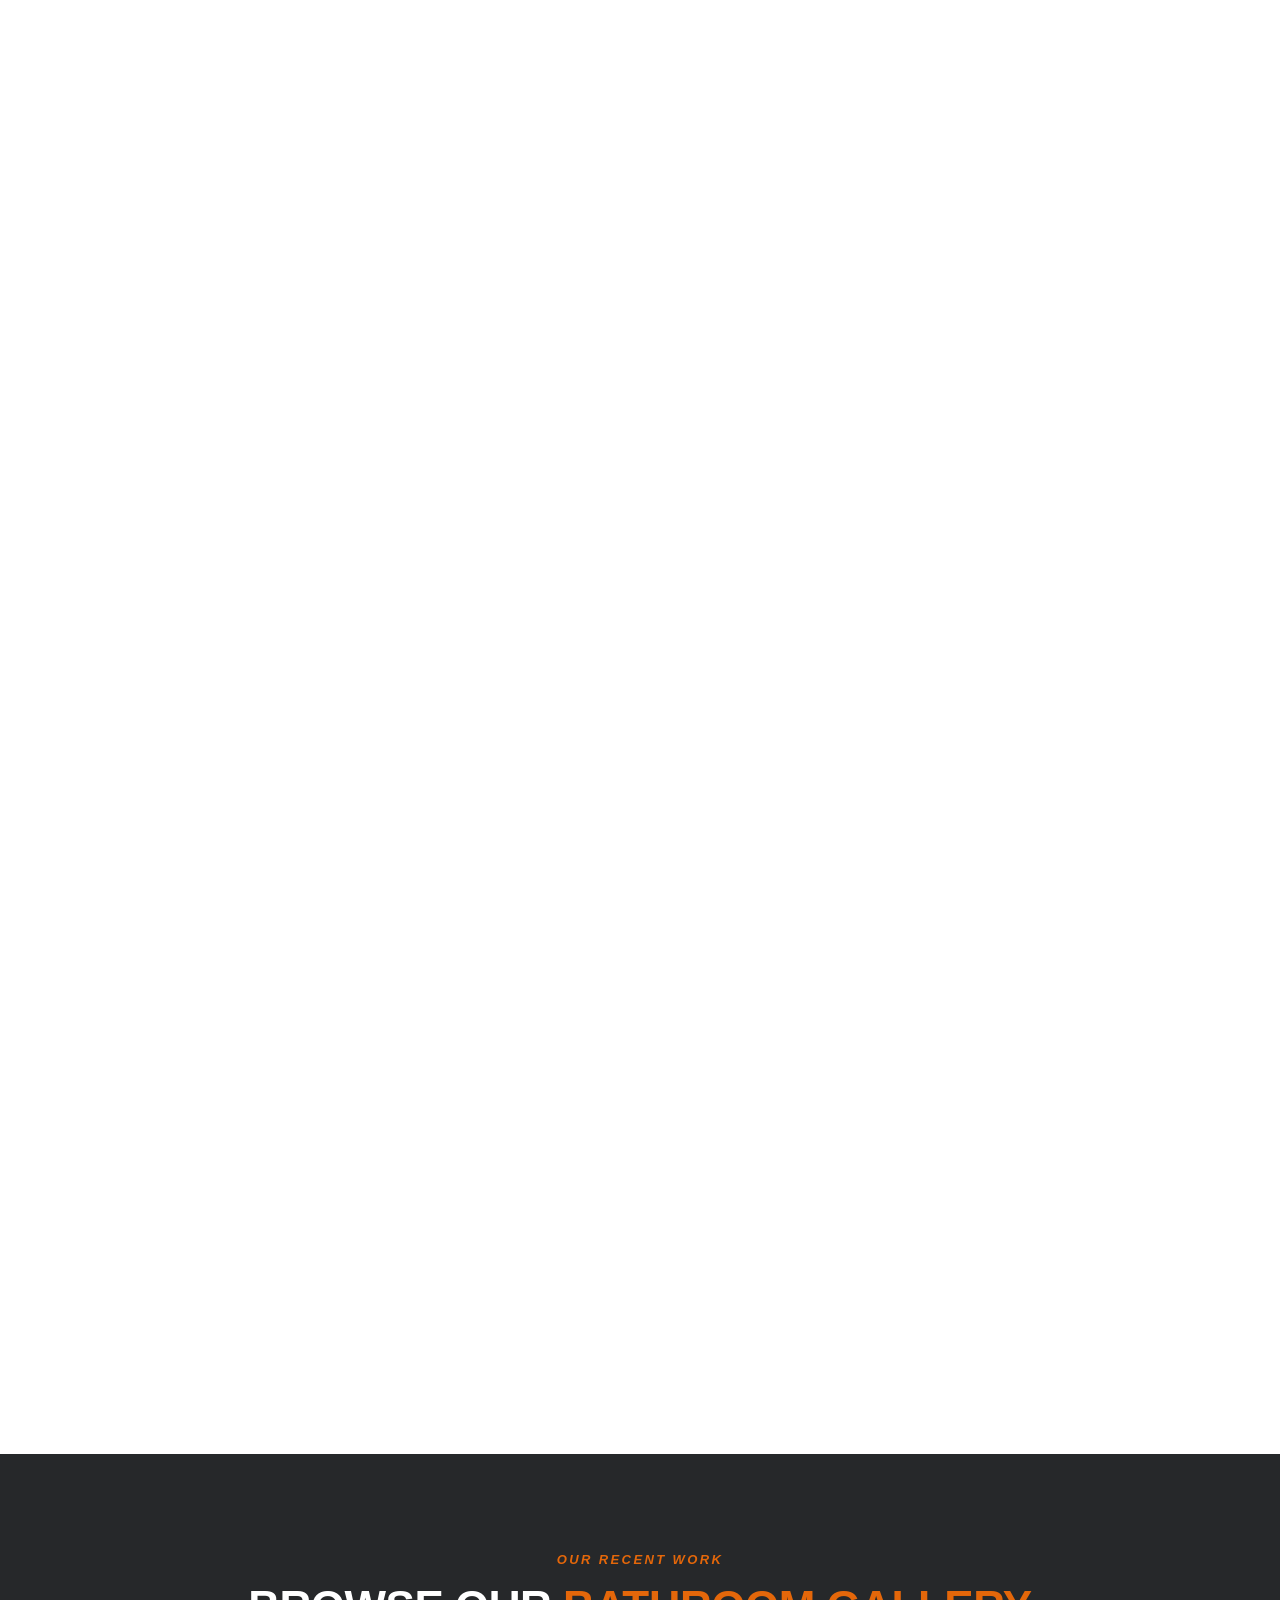
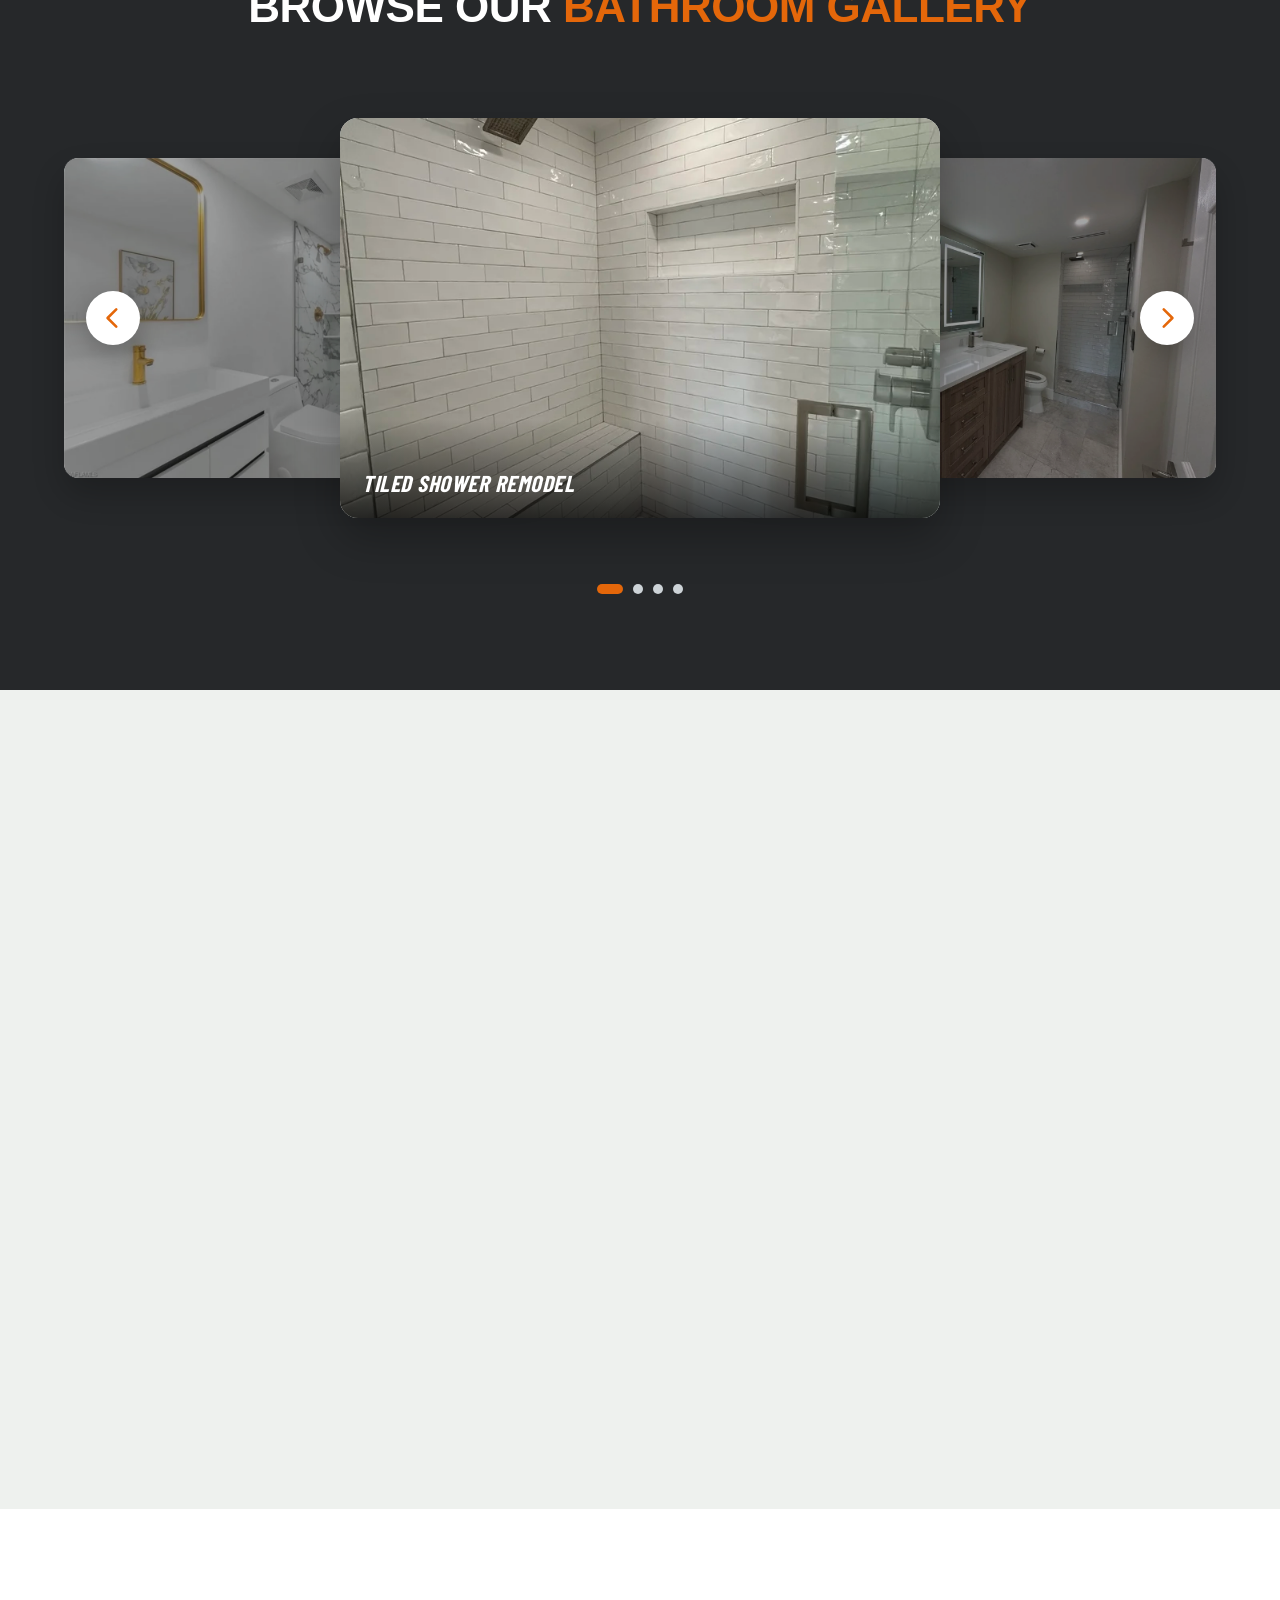
==== commit 90a719fd: ""updates"" ====
--- a/bathroom-remodeling.html
+++ b/bathroom-remodeling.html
@@ -35,7 +35,9 @@
       .hero-bg {
         background-image: url("assets/img/hero-bathroom-desktop.webp");
       }
-      @media (max-width: 560px) {
+      /* Must mirror the portrait query in styles-optimized.css — this inline
+         block re-declares .hero-bg at equal specificity and wins on order. */
+      @media (max-aspect-ratio: 1/1) and (max-width: 1100px) {
         .hero-bg {
           background-image: url("assets/img/hero-bathroom-mobile.webp");
         }
--- a/assets/css/styles-optimized.css
+++ b/assets/css/styles-optimized.css
@@ -89,6 +89,24 @@
   background-position: center;
   z-index: 0;
 }
+
+/* PORTRAIT HERO ART
+   .hero wraps the headline AND the quote form + trust badges, so on a phone the
+   hero box is ~1450px tall against an ~844px viewport. Because .hero-bg is
+   inset:0, background-size:cover resolves against that ~0.26 ratio box: it
+   crops ~66% of the photo's width and upscales it ~4x. Pinning the paint box to
+   the visible viewport restores the framing the portrait mobile art was cut for.
+   Gated on aspect-ratio, not width, because cover reacts to ratio.
+   KEEP IN SYNC: cabinets.html and bathroom-remodeling.html re-declare .hero-bg. */
+@media (max-aspect-ratio: 1/1) and (max-width: 1100px) {
+  .hero-bg {
+    height: 100vh; /* fallback for browsers without svh */
+    height: 100svh;
+    bottom: auto;
+    background-image: url("../img/hero-kitchen-mobile.webp");
+  }
+}
+
 /* Lighter overlay so the palm-tree scene shows through */
 .hero-overlay {
   position: absolute;
@@ -680,11 +698,6 @@
 @media (max-width: 560px) {
   .container {
     padding: 0 20px;
-  }
-
-  /* Swap hero background to mobile-optimized version */
-  .hero-bg {
-    background-image: url("../img/hero-kitchen-mobile.webp");
   }
 
   /* Hero title: bumped up + show 5-line mobile version
